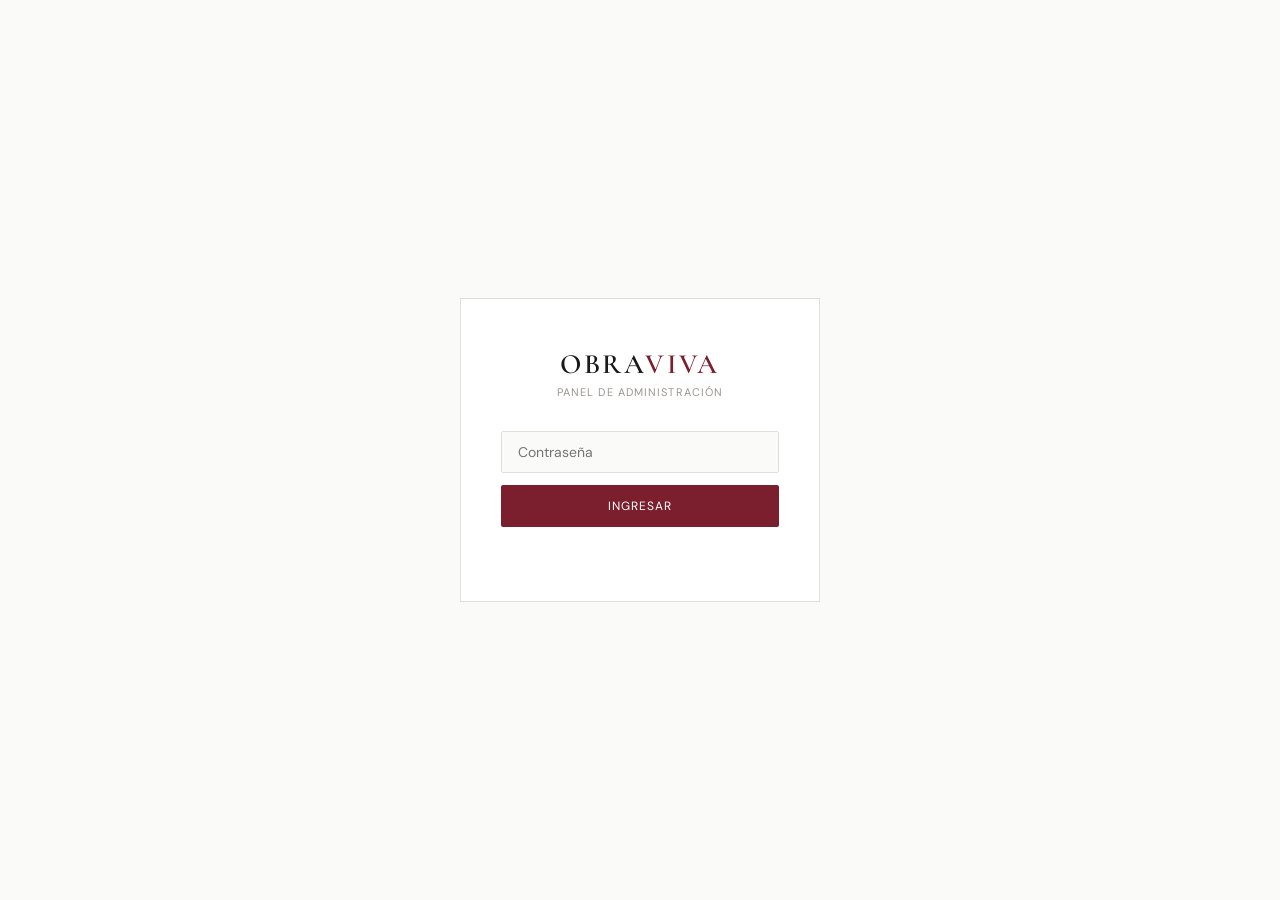
==== admin.html @ e88a8414 "Agregar panel admin" ====
<!DOCTYPE html>
<html lang="es">
<head>
  <meta charset="UTF-8" />
  <meta name="viewport" content="width=device-width, initial-scale=1.0" />
  <title>OBRA VIVA · Admin</title>
  <link rel="preconnect" href="https://fonts.googleapis.com" />
  <link rel="preconnect" href="https://fonts.gstatic.com" crossorigin />
  <link href="https://fonts.googleapis.com/css2?family=Cormorant+Garamond:wght@400;600&family=DM+Sans:wght@300;400;500&display=swap" rel="stylesheet" />
  <link rel="stylesheet" href="admin.css" />
</head>
<body>

  <!-- LOGIN -->
  <div id="login-screen">
    <div class="login-box">
      <div class="login-logo">OBRA<span>VIVA</span></div>
      <div class="login-sub">Panel de administración</div>
      <input type="password" id="login-password" placeholder="Contraseña" class="login-input" />
      <button onclick="intentarLogin()" class="login-btn">Ingresar</button>
      <div id="login-error" class="login-error"></div>
    </div>
  </div>

  <!-- ADMIN PANEL -->
  <div id="admin-panel" style="display:none">

    <!-- HEADER -->
    <header class="admin-header">
      <div class="admin-header-left">
        <div class="admin-logo">OBRA<span>VIVA</span> <span class="admin-badge">Admin</span></div>
      </div>
      <div class="admin-header-right">
        <div class="supabase-status" id="supabase-status">
          <span class="status-dot"></span> Conectando...
        </div>
        <a href="index.html" target="_blank" class="btn-ver-web">Ver web pública →</a>
        <button onclick="cerrarSesion()" class="btn-logout">Salir</button>
      </div>
    </header>

    <!-- DASHBOARD -->
    <section class="dashboard">
      <div class="metric-card">
        <div class="metric-n" id="m-total">—</div>
        <div class="metric-l">Total obras</div>
      </div>
      <div class="metric-card">
        <div class="metric-n" id="m-activas">—</div>
        <div class="metric-l">Activas</div>
      </div>
      <div class="metric-card">
        <div class="metric-n" id="m-destacadas">—</div>
        <div class="metric-l">Destacadas</div>
      </div>
      <div class="metric-card">
        <div class="metric-n" id="m-reservadas">—</div>
        <div class="metric-l">Reservadas</div>
      </div>
      <div class="metric-card">
        <div class="metric-n" id="m-vendidas">—</div>
        <div class="metric-l">Vendidas</div>
      </div>
      <div class="metric-card">
        <div class="metric-n" id="m-sin-imagen">—</div>
        <div class="metric-l">Sin imagen</div>
      </div>
    </section>

    <!-- ACCIONES Y FILTROS -->
    <section class="admin-toolbar">
      <button onclick="abrirFormulario()" class="btn-nueva-obra">+ Nueva obra</button>
      <div class="toolbar-filtros">
        <input type="text" id="filtro-buscar" placeholder="Buscar por título o artista…" class="filtro-input" oninput="aplicarFiltros()" />
        <select id="filtro-categoria" class="filtro-select" onchange="aplicarFiltros()">
          <option value="">Todas las categorías</option>
          <option>Pinturas</option>
          <option>Esculturas</option>
          <option>Antigüedades</option>
          <option>Orfebrería</option>
          <option>Coleccionables</option>
          <option>Muebles antiguos</option>
          <option>Arte contemporáneo</option>
          <option>Arte religioso</option>
          <option>Platería criolla</option>
          <option>Objetos decorativos</option>
          <option>Libros y documentos</option>
        </select>
        <select id="filtro-estado" class="filtro-select" onchange="aplicarFiltros()">
          <option value="">Todos los estados</option>
          <option value="disponible">Disponible</option>
          <option value="reservado">Reservado</option>
          <option value="vendido">Vendido</option>
        </select>
        <select id="filtro-activo" class="filtro-select" onchange="aplicarFiltros()">
          <option value="">Activas e inactivas</option>
          <option value="true">Solo activas</option>
          <option value="false">Solo inactivas</option>
        </select>
        <button onclick="limpiarFiltros()" class="btn-limpiar">Limpiar</button>
      </div>
    </section>

    <!-- MENSAJE DE ESTADO -->
    <div id="admin-msg" class="admin-msg" style="display:none"></div>

    <!-- TABLA DE OBRAS -->
    <section class="tabla-wrap">
      <div id="tabla-loading" class="tabla-loading">Cargando obras...</div>
      <table class="tabla-obras" id="tabla-obras" style="display:none">
        <thead>
          <tr>
            <th>Imagen</th>
            <th>Título</th>
            <th>Categoría</th>
            <th>Artista / Vendedor</th>
            <th>Provincia</th>
            <th>Precio</th>
            <th>Estado</th>
            <th>Badges</th>
            <th>Activa</th>
            <th>Acciones</th>
          </tr>
        </thead>
        <tbody id="tabla-body"></tbody>
      </table>
      <div id="tabla-vacia" class="tabla-vacia" style="display:none">No se encontraron obras con los filtros aplicados.</div>
    </section>

  </div><!-- fin admin-panel -->

  <!-- MODAL FORMULARIO -->
  <div id="modal-overlay" class="modal-overlay" style="display:none" onclick="cerrarModalSiOverlay(event)">
    <div class="modal">
      <div class="modal-header">
        <h2 class="modal-title" id="modal-title">Nueva obra</h2>
        <button onclick="cerrarFormulario()" class="modal-close">✕</button>
      </div>
      <div class="modal-body">
        <input type="hidden" id="form-id" />

        <div class="form-section-title">Datos principales</div>
        <div class="form-grid-2">
          <div class="form-group">
            <label>Título *</label>
            <input type="text" id="form-titulo" class="form-input" placeholder="Ej: Tarde en el Iberá" />
          </div>
          <div class="form-group">
            <label>Artista / Vendedor *</label>
            <input type="text" id="form-artista" class="form-input" placeholder="Ej: Carlos Méndez" />
          </div>
        </div>
        <div class="form-grid-2">
          <div class="form-group">
            <label>Categoría *</label>
            <select id="form-categoria" class="form-input">
              <option value="">Seleccionar</option>
              <option>Pinturas</option>
              <option>Esculturas</option>
              <option>Antigüedades</option>
              <option>Orfebrería</option>
              <option>Coleccionables</option>
              <option>Muebles antiguos</option>
              <option>Arte contemporáneo</option>
              <option>Arte religioso</option>
              <option>Platería criolla</option>
              <option>Objetos decorativos</option>
              <option>Libros y documentos</option>
            </select>
          </div>
          <div class="form-group">
            <label>Subcategoría</label>
            <input type="text" id="form-subcategoria" class="form-input" placeholder="Ej: Óleo, Bronce, Plata" />
          </div>
        </div>
        <div class="form-grid-2">
          <div class="form-group">
            <label>Tipo de vendedor *</label>
            <select id="form-tipo-vendedor" class="form-input">
              <option value="">Seleccionar</option>
              <option value="artista">Artista</option>
              <option value="galeria">Galería</option>
              <option value="anticuario">Anticuario</option>
              <option value="coleccionista">Coleccionista</option>
              <option value="feria">Feria</option>
              <option value="especialista">Especialista</option>
            </select>
          </div>
          <div class="form-group">
            <label>WhatsApp de contacto</label>
            <input type="text" id="form-whatsapp" class="form-input" placeholder="Ej: 5493624123456" />
          </div>
        </div>
        <div class="form-grid-2">
          <div class="form-group">
            <label>Provincia</label>
            <input type="text" id="form-provincia" class="form-input" placeholder="Ej: Corrientes" />
          </div>
          <div class="form-group">
            <label>Ciudad</label>
            <input type="text" id="form-ciudad" class="form-input" placeholder="Ej: Corrientes Capital" />
          </div>
        </div>

        <div class="form-section-title">Datos comerciales</div>
        <div class="form-grid-3">
          <div class="form-group">
            <label>Precio</label>
            <input type="number" id="form-precio" class="form-input" placeholder="280000" />
          </div>
          <div class="form-group">
            <label>Moneda</label>
            <select id="form-moneda" class="form-input">
              <option value="ARS">ARS (pesos)</option>
              <option value="USD">USD (dólares)</option>
            </select>
          </div>
          <div class="form-group">
            <label>Modo de venta</label>
            <select id="form-modo" class="form-input">
              <option value="venta_directa">Venta directa</option>
              <option value="consulta">Consulta</option>
              <option value="subasta">Subasta</option>
            </select>
          </div>
        </div>
        <div class="form-grid-2">
          <div class="form-group">
            <label>Estado</label>
            <select id="form-estado" class="form-input">
              <option value="disponible">Disponible</option>
              <option value="reservado">Reservado</option>
              <option value="vendido">Vendido</option>
            </select>
          </div>
          <div class="form-group">
            <label>Orden de aparición</label>
            <input type="number" id="form-orden" class="form-input" placeholder="0" />
          </div>
        </div>

        <div class="form-section-title">Datos técnicos / culturales</div>
        <div class="form-grid-3">
          <div class="form-group">
            <label>Técnica</label>
            <input type="text" id="form-tecnica" class="form-input" placeholder="Ej: Óleo sobre tela" />
          </div>
          <div class="form-group">
            <label>Medidas</label>
            <input type="text" id="form-medidas" class="form-input" placeholder="Ej: 80 × 100 cm" />
          </div>
          <div class="form-group">
            <label>Año / Época</label>
            <input type="text" id="form-anio" class="form-input" placeholder="Ej: 1978 o S. XVIII" />
          </div>
        </div>
        <div class="form-grid-3">
          <div class="form-group">
            <label>Época</label>
            <input type="text" id="form-epoca" class="form-input" placeholder="Ej: Colonial, Moderno" />
          </div>
          <div class="form-group">
            <label>Origen</label>
            <input type="text" id="form-origen" class="form-input" placeholder="Ej: Argentina, Francia" />
          </div>
          <div class="form-group">
            <label>Material</label>
            <input type="text" id="form-material" class="form-input" placeholder="Ej: Bronce, Plata" />
          </div>
        </div>
        <div class="form-group">
          <label>Estilo</label>
          <input type="text" id="form-estilo" class="form-input" placeholder="Ej: Figurativo, Abstracto, Barroco" />
        </div>
        <div class="form-group">
          <label>Descripción</label>
          <textarea id="form-descripcion" class="form-input form-textarea" placeholder="Descripción de la obra, historia, contexto…"></textarea>
        </div>

        <div class="form-section-title">Imagen portada</div>
        <div class="form-group">
          <label>URL de imagen portada</label>
          <input type="text" id="form-imagen" class="form-input" placeholder="https://... o subir imagen abajo" />
        </div>
        <div class="form-group">
          <label>Subir imagen desde tu computadora</label>
          <input type="file" id="form-imagen-file" class="form-input-file" accept="image/*" onchange="previsualizarImagen()" />
          <div id="imagen-preview-wrap" style="display:none; margin-top:10px;">
            <img id="imagen-preview" src="" alt="Preview" style="max-width:200px; max-height:160px; object-fit:cover; border:0.5px solid #E2DED8;" />
          </div>
        </div>

        <div class="form-section-title">Configuración</div>
        <div class="form-checks">
          <label class="check-label">
            <input type="checkbox" id="form-destacado" />
            <span>Destacado</span>
          </label>
          <label class="check-label">
            <input type="checkbox" id="form-curado" />
            <span>Curado</span>
          </label>
          <label class="check-label">
            <input type="checkbox" id="form-verificado" />
            <span>Verificado</span>
          </label>
          <label class="check-label">
            <input type="checkbox" id="form-activo" checked />
            <span>Activo (visible en web)</span>
          </label>
        </div>
      </div>
      <div class="modal-footer">
        <button onclick="cerrarFormulario()" class="btn-cancelar">Cancelar</button>
        <button onclick="guardarObra()" class="btn-guardar" id="btn-guardar">Guardar obra</button>
      </div>
    </div>
  </div>

  <!-- MODAL CONFIRMAR ELIMINACIÓN -->
  <div id="modal-confirmar" class="modal-overlay" style="display:none">
    <div class="modal modal-chico">
      <div class="modal-header">
        <h2 class="modal-title">Confirmar eliminación</h2>
      </div>
      <div class="modal-body">
        <p style="font-size:13px;color:#6B6B6B;line-height:1.6;">¿Estás seguro de que querés eliminar esta obra? Esta acción no se puede deshacer.<br><strong>Recomendamos desactivar en lugar de eliminar.</strong></p>
      </div>
      <div class="modal-footer">
        <button onclick="cerrarConfirmar()" class="btn-cancelar">Cancelar</button>
        <button onclick="desactivarConfirmado()" class="btn-desactivar">Desactivar (recomendado)</button>
        <button onclick="eliminarConfirmado()" class="btn-eliminar">Eliminar definitivamente</button>
      </div>
    </div>
  </div>

  <script src="https://cdn.jsdelivr.net/npm/@supabase/supabase-js@2"></script>
  <script src="admin.js"></script>
</body>
</html>
---- admin.css ----
/* =========================================
   OBRA VIVA · admin.css
   Panel de Administración
   ========================================= */

*, *::before, *::after { box-sizing: border-box; margin: 0; padding: 0; }

:root {
  --bordo:      #7B1F2E;
  --bordo-dark: #6A1A26;
  --negro:      #1A1A1A;
  --blanco:     #FFFFFF;
  --crema:      #FAFAF8;
  --gris:       #6B6B6B;
  --gris-claro: #9A9590;
  --borde:      #E2DED8;
  --fondo:      #F5F2EE;
  --fuente-serif: 'Cormorant Garamond', serif;
  --fuente-sans:  'DM Sans', sans-serif;
}

html, body {
  font-family: var(--fuente-sans);
  background: var(--fondo);
  color: var(--negro);
  font-size: 14px;
  -webkit-font-smoothing: antialiased;
  min-height: 100vh;
}

a { text-decoration: none; color: inherit; }
button { cursor: pointer; font-family: inherit; }

/* =========================================
   LOGIN
   ========================================= */
#login-screen {
  position: fixed;
  inset: 0;
  background: var(--crema);
  display: flex;
  align-items: center;
  justify-content: center;
  z-index: 9999;
}

.login-box {
  background: var(--blanco);
  border: 0.5px solid var(--borde);
  padding: 48px 40px;
  width: 360px;
  text-align: center;
}

.login-logo {
  font-family: var(--fuente-serif);
  font-size: 28px;
  font-weight: 600;
  letter-spacing: 0.1em;
  color: var(--negro);
  margin-bottom: 4px;
}
.login-logo span { color: var(--bordo); }

.login-sub {
  font-size: 11px;
  letter-spacing: 0.1em;
  text-transform: uppercase;
  color: var(--gris-claro);
  margin-bottom: 32px;
}

.login-input {
  width: 100%;
  height: 42px;
  border: 0.5px solid var(--borde);
  border-radius: 2px;
  padding: 0 16px;
  font-family: var(--fuente-sans);
  font-size: 14px;
  margin-bottom: 12px;
  outline: none;
  background: var(--crema);
  transition: border-color 0.2s;
}
.login-input:focus { border-color: var(--bordo); background: var(--blanco); }

.login-btn {
  width: 100%;
  height: 42px;
  background: var(--bordo);
  color: var(--blanco);
  border: none;
  border-radius: 2px;
  font-size: 12px;
  letter-spacing: 0.08em;
  text-transform: uppercase;
  font-family: var(--fuente-sans);
  transition: background 0.2s;
}
.login-btn:hover { background: var(--bordo-dark); }

.login-error {
  font-size: 11px;
  color: var(--bordo);
  margin-top: 10px;
  min-height: 16px;
}

/* =========================================
   HEADER
   ========================================= */
.admin-header {
  background: var(--negro);
  padding: 0 32px;
  height: 56px;
  display: flex;
  align-items: center;
  justify-content: space-between;
  position: sticky;
  top: 0;
  z-index: 100;
}

.admin-logo {
  font-family: var(--fuente-serif);
  font-size: 20px;
  font-weight: 600;
  letter-spacing: 0.08em;
  color: #F5F3EF;
}
.admin-logo span:first-child { color: var(--bordo); }

.admin-badge {
  font-family: var(--fuente-sans);
  font-size: 9px;
  letter-spacing: 0.12em;
  text-transform: uppercase;
  background: var(--bordo);
  color: #F5F3EF;
  padding: 2px 7px;
  border-radius: 1px;
  margin-left: 10px;
  vertical-align: middle;
}

.admin-header-right {
  display: flex;
  align-items: center;
  gap: 16px;
}

.supabase-status {
  display: flex;
  align-items: center;
  gap: 6px;
  font-size: 11px;
  color: #6B6B6B;
}

.status-dot {
  width: 6px;
  height: 6px;
  border-radius: 50%;
  background: #6B6B6B;
  transition: background 0.3s;
}
.status-dot.conectado { background: #7BC87F; }
.status-dot.error     { background: #E24B4A; }

.btn-ver-web {
  font-size: 11px;
  letter-spacing: 0.06em;
  text-transform: uppercase;
  color: #C8BAA8;
  border: 0.5px solid #3A3A3A;
  padding: 7px 14px;
  border-radius: 1px;
  transition: border-color 0.2s;
}
.btn-ver-web:hover { border-color: #6B6B6B; }

.btn-logout {
  font-size: 11px;
  color: #6B6B6B;
  background: transparent;
  border: none;
  letter-spacing: 0.04em;
  transition: color 0.2s;
}
.btn-logout:hover { color: #C8BAA8; }

/* =========================================
   DASHBOARD
   ========================================= */
.dashboard {
  display: grid;
  grid-template-columns: repeat(6, 1fr);
  gap: 1px;
  background: var(--borde);
  border-bottom: 0.5px solid var(--borde);
}

.metric-card {
  background: var(--blanco);
  padding: 20px 24px;
  text-align: center;
}

.metric-n {
  font-family: var(--fuente-serif);
  font-size: 32px;
  font-weight: 600;
  color: var(--negro);
  line-height: 1;
  margin-bottom: 4px;
}

.metric-l {
  font-size: 10px;
  letter-spacing: 0.08em;
  text-transform: uppercase;
  color: var(--gris-claro);
}

/* =========================================
   TOOLBAR
   ========================================= */
.admin-toolbar {
  display: flex;
  align-items: center;
  gap: 12px;
  padding: 16px 32px;
  background: var(--blanco);
  border-bottom: 0.5px solid var(--borde);
  flex-wrap: wrap;
}

.btn-nueva-obra {
  font-size: 12px;
  letter-spacing: 0.06em;
  text-transform: uppercase;
  background: var(--bordo);
  color: var(--blanco);
  border: none;
  padding: 9px 20px;
  border-radius: 2px;
  white-space: nowrap;
  transition: background 0.2s;
}
.btn-nueva-obra:hover { background: var(--bordo-dark); }

.toolbar-filtros {
  display: flex;
  align-items: center;
  gap: 8px;
  flex: 1;
  flex-wrap: wrap;
}

.filtro-input {
  height: 36px;
  border: 0.5px solid var(--borde);
  border-radius: 2px;
  padding: 0 12px;
  font-family: var(--fuente-sans);
  font-size: 12px;
  color: var(--negro);
  background: var(--crema);
  outline: none;
  min-width: 220px;
  flex: 1;
  transition: border-color 0.2s;
}
.filtro-input:focus { border-color: var(--bordo); background: var(--blanco); }
.filtro-input::placeholder { color: var(--gris-claro); }

.filtro-select {
  height: 36px;
  border: 0.5px solid var(--borde);
  border-radius: 2px;
  padding: 0 10px;
  font-family: var(--fuente-sans);
  font-size: 12px;
  color: var(--negro);
  background: var(--crema);
  outline: none;
  cursor: pointer;
}
.filtro-select:focus { border-color: var(--bordo); }

.btn-limpiar {
  height: 36px;
  padding: 0 14px;
  border: 0.5px solid var(--borde);
  border-radius: 2px;
  background: transparent;
  font-size: 11px;
  color: var(--gris);
  letter-spacing: 0.04em;
  white-space: nowrap;
  transition: border-color 0.2s, color 0.2s;
}
.btn-limpiar:hover { border-color: var(--bordo); color: var(--bordo); }

/* =========================================
   MENSAJES
   ========================================= */
.admin-msg {
  padding: 12px 32px;
  font-size: 12px;
  letter-spacing: 0.04em;
  border-bottom: 0.5px solid var(--borde);
}
.admin-msg.ok    { background: #EAF3DE; color: #3A6B3E; }
.admin-msg.error { background: #FCEBEB; color: #A32D2D; }

/* =========================================
   TABLA
   ========================================= */
.tabla-wrap {
  padding: 24px 32px;
}

.tabla-loading,
.tabla-vacia {
  padding: 40px;
  text-align: center;
  font-size: 13px;
  color: var(--gris-claro);
}

.tabla-obras {
  width: 100%;
  border-collapse: collapse;
  background: var(--blanco);
  border: 0.5px solid var(--borde);
  font-size: 12px;
}

.tabla-obras th {
  background: var(--crema);
  padding: 10px 14px;
  text-align: left;
  font-size: 9px;
  letter-spacing: 0.1em;
  text-transform: uppercase;
  color: var(--gris-claro);
  border-bottom: 0.5px solid var(--borde);
  white-space: nowrap;
}

.tabla-obras td {
  padding: 12px 14px;
  border-bottom: 0.5px solid var(--borde);
  vertical-align: middle;
  color: var(--negro);
}

.tabla-obras tr:last-child td { border-bottom: none; }
.tabla-obras tr:hover td { background: #FDFAF8; }

.tabla-thumb {
  width: 52px;
  height: 42px;
  object-fit: cover;
  border: 0.5px solid var(--borde);
  border-radius: 1px;
  display: block;
}

.tabla-thumb-placeholder {
  width: 52px;
  height: 42px;
  background: #E8E4DE;
  border: 0.5px solid var(--borde);
  border-radius: 1px;
  display: flex;
  align-items: center;
  justify-content: center;
  font-size: 9px;
  color: var(--gris-claro);
  letter-spacing: 0.04em;
}

.tabla-titulo {
  font-family: var(--fuente-serif);
  font-size: 14px;
  color: var(--negro);
  font-weight: 400;
}

.estado-pill {
  display: inline-block;
  font-size: 9px;
  letter-spacing: 0.08em;
  text-transform: uppercase;
  padding: 3px 8px;
  border-radius: 1px;
}
.estado-pill.disponible { background: #EAF3DE; color: #3A6B3E; }
.estado-pill.reservado  { background: #FDF3DC; color: #8B6914; }
.estado-pill.vendido    { background: #FCEBEB; color: #A32D2D; }

.badge-pill {
  display: inline-block;
  font-size: 8px;
  letter-spacing: 0.08em;
  text-transform: uppercase;
  padding: 2px 6px;
  border-radius: 1px;
  margin-right: 3px;
}
.badge-pill.curado    { background: var(--negro); color: #F5F3EF; }
.badge-pill.verificado{ background: var(--bordo); color: #F5F3EF; }

.activo-pill {
  font-size: 9px;
  letter-spacing: 0.06em;
}
.activo-pill.si  { color: #3A6B3E; }
.activo-pill.no  { color: #A32D2D; }

/* Botones de acción en tabla */
.acciones {
  display: flex;
  gap: 6px;
  flex-wrap: nowrap;
}

.btn-accion {
  font-size: 10px;
  letter-spacing: 0.05em;
  padding: 5px 10px;
  border-radius: 1px;
  border: 0.5px solid var(--borde);
  background: transparent;
  color: var(--gris);
  transition: all 0.15s;
  white-space: nowrap;
}
.btn-accion:hover { border-color: var(--negro); color: var(--negro); }
.btn-accion.editar:hover { border-color: var(--bordo); color: var(--bordo); }
.btn-accion.eliminar:hover { border-color: #A32D2D; color: #A32D2D; }

/* =========================================
   MODAL
   ========================================= */
.modal-overlay {
  position: fixed;
  inset: 0;
  background: rgba(26,26,26,0.6);
  z-index: 1000;
  display: flex;
  align-items: flex-start;
  justify-content: center;
  padding: 32px 16px;
  overflow-y: auto;
}

.modal {
  background: var(--blanco);
  width: 100%;
  max-width: 720px;
  border: 0.5px solid var(--borde);
  margin: auto;
}

.modal-chico {
  max-width: 440px;
}

.modal-header {
  display: flex;
  align-items: center;
  justify-content: space-between;
  padding: 20px 28px;
  border-bottom: 0.5px solid var(--borde);
  background: var(--crema);
}

.modal-title {
  font-family: var(--fuente-serif);
  font-size: 20px;
  font-weight: 400;
}

.modal-close {
  background: transparent;
  border: none;
  font-size: 16px;
  color: var(--gris-claro);
  line-height: 1;
  transition: color 0.15s;
}
.modal-close:hover { color: var(--negro); }

.modal-body {
  padding: 24px 28px;
  max-height: 70vh;
  overflow-y: auto;
}

.modal-footer {
  padding: 16px 28px;
  border-top: 0.5px solid var(--borde);
  display: flex;
  gap: 10px;
  justify-content: flex-end;
  background: var(--crema);
  flex-wrap: wrap;
}

/* Formulario */
.form-section-title {
  font-size: 10px;
  letter-spacing: 0.12em;
  text-transform: uppercase;
  color: var(--gris-claro);
  margin: 20px 0 12px;
  padding-bottom: 8px;
  border-bottom: 0.5px solid var(--borde);
}
.form-section-title:first-child { margin-top: 0; }

.form-grid-2 { display: grid; grid-template-columns: 1fr 1fr; gap: 12px; margin-bottom: 12px; }
.form-grid-3 { display: grid; grid-template-columns: 1fr 1fr 1fr; gap: 12px; margin-bottom: 12px; }

.form-group {
  display: flex;
  flex-direction: column;
  gap: 5px;
  margin-bottom: 12px;
}

.form-group label {
  font-size: 11px;
  letter-spacing: 0.04em;
  color: var(--gris);
}

.form-input {
  height: 38px;
  border: 0.5px solid var(--borde);
  border-radius: 2px;
  padding: 0 12px;
  font-family: var(--fuente-sans);
  font-size: 13px;
  color: var(--negro);
  background: var(--crema);
  outline: none;
  width: 100%;
  transition: border-color 0.2s;
}
.form-input:focus { border-color: var(--bordo); background: var(--blanco); }
.form-input::placeholder { color: var(--gris-claro); }

.form-textarea {
  height: auto;
  min-height: 90px;
  padding: 10px 12px;
  resize: vertical;
  line-height: 1.6;
}

.form-input-file {
  font-size: 12px;
  color: var(--gris);
  padding: 8px 0;
}

.form-checks {
  display: flex;
  gap: 20px;
  flex-wrap: wrap;
  margin-bottom: 8px;
}

.check-label {
  display: flex;
  align-items: center;
  gap: 7px;
  font-size: 12px;
  color: var(--negro);
  cursor: pointer;
}

.check-label input[type="checkbox"] {
  width: 14px;
  height: 14px;
  accent-color: var(--bordo);
  cursor: pointer;
}

/* Botones del footer del modal */
.btn-guardar {
  padding: 10px 24px;
  border-radius: 1px;
  font-size: 11px;
  letter-spacing: 0.08em;
  text-transform: uppercase;
  background: var(--bordo);
  color: var(--blanco);
  border: none;
  font-family: var(--fuente-sans);
  transition: background 0.2s;
}
.btn-guardar:hover { background: var(--bordo-dark); }
.btn-guardar:disabled { opacity: 0.6; cursor: not-allowed; }

.btn-cancelar {
  padding: 10px 20px;
  border-radius: 1px;
  font-size: 11px;
  letter-spacing: 0.06em;
  text-transform: uppercase;
  background: transparent;
  color: var(--gris);
  border: 0.5px solid var(--borde);
  font-family: var(--fuente-sans);
  transition: border-color 0.2s, color 0.2s;
}
.btn-cancelar:hover { border-color: var(--negro); color: var(--negro); }

.btn-desactivar {
  padding: 10px 20px;
  border-radius: 1px;
  font-size: 11px;
  letter-spacing: 0.06em;
  text-transform: uppercase;
  background: transparent;
  color: #8B6914;
  border: 0.5px solid #8B6914;
  font-family: var(--fuente-sans);
  transition: background 0.15s;
}
.btn-desactivar:hover { background: #FDF3DC; }

.btn-eliminar {
  padding: 10px 20px;
  border-radius: 1px;
  font-size: 11px;
  letter-spacing: 0.06em;
  text-transform: uppercase;
  background: transparent;
  color: #A32D2D;
  border: 0.5px solid #A32D2D;
  font-family: var(--fuente-sans);
  transition: background 0.15s;
}
.btn-eliminar:hover { background: #FCEBEB; }
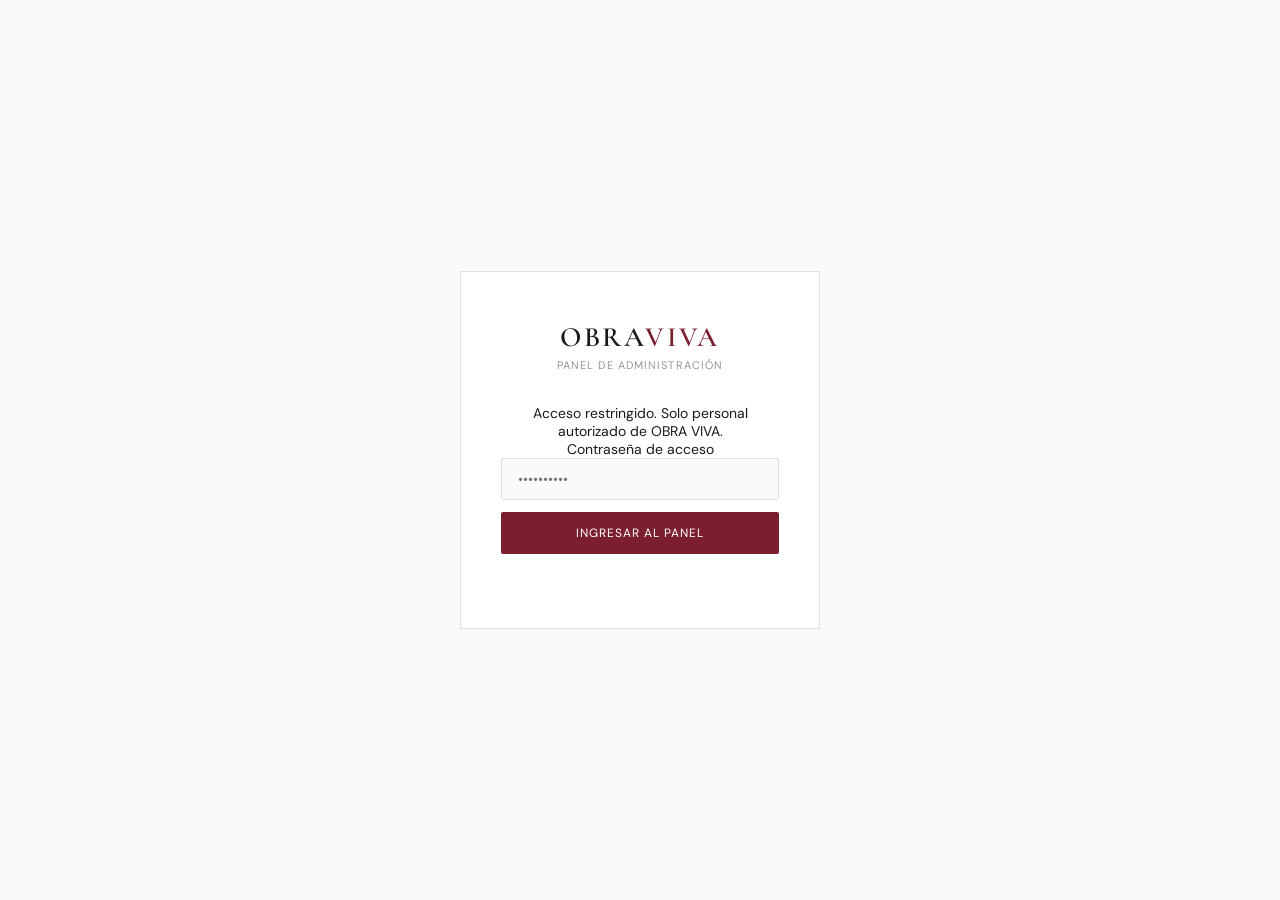
==== commit 664eb274: "Update admin.html" ====
--- a/admin.html
+++ b/admin.html
@@ -16,118 +16,178 @@
     <div class="login-box">
       <div class="login-logo">OBRA<span>VIVA</span></div>
       <div class="login-sub">Panel de administración</div>
-      <input type="password" id="login-password" placeholder="Contraseña" class="login-input" />
-      <button onclick="intentarLogin()" class="login-btn">Ingresar</button>
+      <p class="login-desc">Acceso restringido. Solo personal autorizado de OBRA VIVA.</p>
+      <div class="login-field">
+        <label class="login-label">Contraseña de acceso</label>
+        <input type="password" id="login-password" placeholder="••••••••••" class="login-input" />
+      </div>
+      <button onclick="intentarLogin()" class="login-btn">Ingresar al panel</button>
       <div id="login-error" class="login-error"></div>
     </div>
   </div>
 
   <!-- ADMIN PANEL -->
-  <div id="admin-panel" style="display:none">
-
-    <!-- HEADER -->
-    <header class="admin-header">
-      <div class="admin-header-left">
-        <div class="admin-logo">OBRA<span>VIVA</span> <span class="admin-badge">Admin</span></div>
-      </div>
-      <div class="admin-header-right">
-        <div class="supabase-status" id="supabase-status">
-          <span class="status-dot"></span> Conectando...
-        </div>
-        <a href="index.html" target="_blank" class="btn-ver-web">Ver web pública →</a>
-        <button onclick="cerrarSesion()" class="btn-logout">Salir</button>
-      </div>
-    </header>
-
-    <!-- DASHBOARD -->
-    <section class="dashboard">
-      <div class="metric-card">
-        <div class="metric-n" id="m-total">—</div>
-        <div class="metric-l">Total obras</div>
-      </div>
-      <div class="metric-card">
-        <div class="metric-n" id="m-activas">—</div>
-        <div class="metric-l">Activas</div>
-      </div>
-      <div class="metric-card">
-        <div class="metric-n" id="m-destacadas">—</div>
-        <div class="metric-l">Destacadas</div>
-      </div>
-      <div class="metric-card">
-        <div class="metric-n" id="m-reservadas">—</div>
-        <div class="metric-l">Reservadas</div>
-      </div>
-      <div class="metric-card">
-        <div class="metric-n" id="m-vendidas">—</div>
-        <div class="metric-l">Vendidas</div>
-      </div>
-      <div class="metric-card">
-        <div class="metric-n" id="m-sin-imagen">—</div>
-        <div class="metric-l">Sin imagen</div>
-      </div>
-    </section>
-
-    <!-- ACCIONES Y FILTROS -->
-    <section class="admin-toolbar">
-      <button onclick="abrirFormulario()" class="btn-nueva-obra">+ Nueva obra</button>
-      <div class="toolbar-filtros">
-        <input type="text" id="filtro-buscar" placeholder="Buscar por título o artista…" class="filtro-input" oninput="aplicarFiltros()" />
-        <select id="filtro-categoria" class="filtro-select" onchange="aplicarFiltros()">
-          <option value="">Todas las categorías</option>
-          <option>Pinturas</option>
-          <option>Esculturas</option>
-          <option>Antigüedades</option>
-          <option>Orfebrería</option>
-          <option>Coleccionables</option>
-          <option>Muebles antiguos</option>
-          <option>Arte contemporáneo</option>
-          <option>Arte religioso</option>
-          <option>Platería criolla</option>
-          <option>Objetos decorativos</option>
-          <option>Libros y documentos</option>
-        </select>
-        <select id="filtro-estado" class="filtro-select" onchange="aplicarFiltros()">
-          <option value="">Todos los estados</option>
-          <option value="disponible">Disponible</option>
-          <option value="reservado">Reservado</option>
-          <option value="vendido">Vendido</option>
-        </select>
-        <select id="filtro-activo" class="filtro-select" onchange="aplicarFiltros()">
-          <option value="">Activas e inactivas</option>
-          <option value="true">Solo activas</option>
-          <option value="false">Solo inactivas</option>
-        </select>
-        <button onclick="limpiarFiltros()" class="btn-limpiar">Limpiar</button>
-      </div>
-    </section>
-
-    <!-- MENSAJE DE ESTADO -->
-    <div id="admin-msg" class="admin-msg" style="display:none"></div>
-
-    <!-- TABLA DE OBRAS -->
-    <section class="tabla-wrap">
-      <div id="tabla-loading" class="tabla-loading">Cargando obras...</div>
-      <table class="tabla-obras" id="tabla-obras" style="display:none">
-        <thead>
-          <tr>
-            <th>Imagen</th>
-            <th>Título</th>
-            <th>Categoría</th>
-            <th>Artista / Vendedor</th>
-            <th>Provincia</th>
-            <th>Precio</th>
-            <th>Estado</th>
-            <th>Badges</th>
-            <th>Activa</th>
-            <th>Acciones</th>
-          </tr>
-        </thead>
-        <tbody id="tabla-body"></tbody>
-      </table>
-      <div id="tabla-vacia" class="tabla-vacia" style="display:none">No se encontraron obras con los filtros aplicados.</div>
-    </section>
-
-  </div><!-- fin admin-panel -->
+  <div id="admin-panel" style="display:none" class="admin-layout">
+
+    <!-- SIDEBAR -->
+    <aside class="sidebar">
+      <div class="sidebar-brand">
+        <div class="sidebar-logo">OBRA<span>VIVA</span></div>
+        <div class="sidebar-admin-label">Admin</div>
+      </div>
+
+      <nav class="sidebar-nav">
+        <div class="sidebar-section-label">Principal</div>
+        <a class="sidebar-item active" id="nav-obras" onclick="mostrarSeccion('obras')">
+          <span class="sidebar-icon">▤</span> Obras
+        </a>
+        <a class="sidebar-item" id="nav-dashboard" onclick="mostrarSeccion('dashboard')">
+          <span class="sidebar-icon">◈</span> Dashboard
+        </a>
+
+        <div class="sidebar-section-label" style="margin-top:20px">Próximamente</div>
+        <div class="sidebar-item disabled"><span class="sidebar-icon">◎</span> Artistas</div>
+        <div class="sidebar-item disabled"><span class="sidebar-icon">◎</span> Galerías</div>
+        <div class="sidebar-item disabled"><span class="sidebar-icon">◎</span> Anticuarios</div>
+        <div class="sidebar-item disabled"><span class="sidebar-icon">◎</span> Ferias</div>
+        <div class="sidebar-item disabled"><span class="sidebar-icon">◎</span> Subastas</div>
+        <div class="sidebar-item disabled"><span class="sidebar-icon">◎</span> Consultas</div>
+        <div class="sidebar-item disabled"><span class="sidebar-icon">⚙</span> Configuración</div>
+      </nav>
+
+      <div class="sidebar-footer">
+        <div class="sidebar-status">
+          <span class="status-dot" id="status-dot"></span>
+          <span id="status-text">Conectando…</span>
+        </div>
+        <a href="index.html" target="_blank" class="sidebar-link-web">Ver web pública →</a>
+        <button onclick="cerrarSesion()" class="sidebar-logout">Cerrar sesión</button>
+      </div>
+    </aside>
+
+    <!-- MAIN -->
+    <main class="admin-main">
+
+      <!-- HEADER -->
+      <header class="admin-header">
+        <div>
+          <h1 class="admin-page-title" id="page-title">Gestión de obras</h1>
+          <div class="admin-page-sub">Administrá el catálogo, estados, imágenes y publicaciones de OBRA VIVA.</div>
+        </div>
+      </header>
+
+      <!-- DASHBOARD -->
+      <section class="dashboard">
+        <div class="metric-card">
+          <div class="metric-n" id="m-total">—</div>
+          <div class="metric-l">Total de obras</div>
+        </div>
+        <div class="metric-card accent-green">
+          <div class="metric-n" id="m-activas">—</div>
+          <div class="metric-l">Activas</div>
+        </div>
+        <div class="metric-card accent-bordo">
+          <div class="metric-n" id="m-destacadas">—</div>
+          <div class="metric-l">Destacadas</div>
+        </div>
+        <div class="metric-card accent-amber">
+          <div class="metric-n" id="m-reservadas">—</div>
+          <div class="metric-l">Reservadas</div>
+        </div>
+        <div class="metric-card accent-red">
+          <div class="metric-n" id="m-vendidas">—</div>
+          <div class="metric-l">Vendidas</div>
+        </div>
+        <div class="metric-card accent-gray">
+          <div class="metric-n" id="m-sin-imagen">—</div>
+          <div class="metric-l">Sin imagen</div>
+        </div>
+      </section>
+
+      <!-- TOOLBAR -->
+      <section class="admin-toolbar">
+        <div class="toolbar-top">
+          <button onclick="abrirFormulario()" class="btn-nueva-obra">+ Nueva obra</button>
+          <input type="text" id="filtro-buscar" placeholder="Buscar por título, artista o vendedor…" class="filtro-buscar" oninput="aplicarFiltros()" />
+        </div>
+        <div class="toolbar-filtros">
+          <select id="filtro-categoria" class="filtro-select" onchange="aplicarFiltros()">
+            <option value="">Todas las categorías</option>
+            <option>Pinturas</option><option>Esculturas</option><option>Antigüedades</option>
+            <option>Orfebrería</option><option>Coleccionables</option><option>Muebles antiguos</option>
+            <option>Arte contemporáneo</option><option>Arte religioso</option><option>Platería criolla</option>
+            <option>Objetos decorativos</option><option>Libros y documentos</option>
+          </select>
+          <select id="filtro-estado" class="filtro-select" onchange="aplicarFiltros()">
+            <option value="">Todos los estados</option>
+            <option value="disponible">Disponible</option>
+            <option value="reservado">Reservado</option>
+            <option value="vendido">Vendido</option>
+          </select>
+          <select id="filtro-provincia" class="filtro-select" onchange="aplicarFiltros()">
+            <option value="">Todas las provincias</option>
+            <option>Corrientes</option><option>Chaco</option><option>Buenos Aires</option>
+            <option>Córdoba</option><option>Santa Fe</option><option>Mendoza</option>
+            <option>Salta</option><option>Tucumán</option><option>Entre Ríos</option>
+            <option>Misiones</option><option>Jujuy</option><option>Neuquén</option>
+          </select>
+          <select id="filtro-destacado" class="filtro-select" onchange="aplicarFiltros()">
+            <option value="">Destacadas y no destacadas</option>
+            <option value="true">Solo destacadas</option>
+            <option value="false">No destacadas</option>
+          </select>
+          <select id="filtro-imagen" class="filtro-select" onchange="aplicarFiltros()">
+            <option value="">Con y sin imagen</option>
+            <option value="con">Con imagen</option>
+            <option value="sin">Sin imagen</option>
+          </select>
+          <select id="filtro-activo" class="filtro-select" onchange="aplicarFiltros()">
+            <option value="">Activas e inactivas</option>
+            <option value="true">Solo activas</option>
+            <option value="false">Solo inactivas</option>
+          </select>
+          <button onclick="limpiarFiltros()" class="btn-limpiar">Limpiar</button>
+        </div>
+      </section>
+
+      <!-- MENSAJE -->
+      <div id="admin-msg" class="admin-msg" style="display:none"></div>
+
+      <!-- TABLA -->
+      <section class="tabla-wrap">
+        <div id="tabla-loading" class="tabla-loading">
+          <div class="loading-dots"><span></span><span></span><span></span></div>
+          <div style="font-size:12px;color:#9A9590;margin-top:8px">Cargando obras…</div>
+        </div>
+
+        <table class="tabla-obras" id="tabla-obras" style="display:none">
+          <thead>
+            <tr>
+              <th>Imagen</th>
+              <th>Título</th>
+              <th>Categoría</th>
+              <th>Artista / Vendedor</th>
+              <th>Provincia</th>
+              <th>Precio</th>
+              <th>Estado</th>
+              <th>Badges</th>
+              <th>Activa</th>
+              <th>Acciones</th>
+            </tr>
+          </thead>
+          <tbody id="tabla-body"></tbody>
+        </table>
+
+        <div id="tabla-vacia" class="tabla-vacia" style="display:none">
+          <div class="vacia-icon">◈</div>
+          <div class="vacia-titulo">No se encontraron obras</div>
+          <div class="vacia-sub">Revisá los filtros aplicados o creá la primera obra del catálogo.</div>
+          <button onclick="abrirFormulario()" class="btn-nueva-obra" style="margin-top:20px">+ Nueva obra</button>
+        </div>
+      </section>
+
+    </main>
+  </div>
 
   <!-- MODAL FORMULARIO -->
   <div id="modal-overlay" class="modal-overlay" style="display:none" onclick="cerrarModalSiOverlay(event)">
@@ -142,30 +202,23 @@
         <div class="form-section-title">Datos principales</div>
         <div class="form-grid-2">
           <div class="form-group">
-            <label>Título *</label>
+            <label>Título <span class="req">*</span></label>
             <input type="text" id="form-titulo" class="form-input" placeholder="Ej: Tarde en el Iberá" />
           </div>
           <div class="form-group">
-            <label>Artista / Vendedor *</label>
+            <label>Artista / Vendedor <span class="req">*</span></label>
             <input type="text" id="form-artista" class="form-input" placeholder="Ej: Carlos Méndez" />
           </div>
         </div>
         <div class="form-grid-2">
           <div class="form-group">
-            <label>Categoría *</label>
+            <label>Categoría <span class="req">*</span></label>
             <select id="form-categoria" class="form-input">
-              <option value="">Seleccionar</option>
-              <option>Pinturas</option>
-              <option>Esculturas</option>
-              <option>Antigüedades</option>
-              <option>Orfebrería</option>
-              <option>Coleccionables</option>
-              <option>Muebles antiguos</option>
-              <option>Arte contemporáneo</option>
-              <option>Arte religioso</option>
-              <option>Platería criolla</option>
-              <option>Objetos decorativos</option>
-              <option>Libros y documentos</option>
+              <option value="">Seleccionar categoría</option>
+              <option>Pinturas</option><option>Esculturas</option><option>Antigüedades</option>
+              <option>Orfebrería</option><option>Coleccionables</option><option>Muebles antiguos</option>
+              <option>Arte contemporáneo</option><option>Arte religioso</option><option>Platería criolla</option>
+              <option>Objetos decorativos</option><option>Libros y documentos</option>
             </select>
           </div>
           <div class="form-group">
@@ -175,9 +228,9 @@
         </div>
         <div class="form-grid-2">
           <div class="form-group">
-            <label>Tipo de vendedor *</label>
+            <label>Tipo de vendedor <span class="req">*</span></label>
             <select id="form-tipo-vendedor" class="form-input">
-              <option value="">Seleccionar</option>
+              <option value="">Seleccionar tipo</option>
               <option value="artista">Artista</option>
               <option value="galeria">Galería</option>
               <option value="anticuario">Anticuario</option>
@@ -191,6 +244,8 @@
             <input type="text" id="form-whatsapp" class="form-input" placeholder="Ej: 5493624123456" />
           </div>
         </div>
+
+        <div class="form-section-title">Ubicación</div>
         <div class="form-grid-2">
           <div class="form-group">
             <label>Provincia</label>
@@ -211,13 +266,13 @@
           <div class="form-group">
             <label>Moneda</label>
             <select id="form-moneda" class="form-input">
-              <option value="ARS">ARS (pesos)</option>
-              <option value="USD">USD (dólares)</option>
+              <option value="ARS">ARS — Pesos</option>
+              <option value="USD">USD — Dólares</option>
             </select>
           </div>
           <div class="form-group">
             <label>Modo de venta</label>
-            <select id="form-modo" class="form-input">
+            <select id="form-modo" class="form-input" onchange="toggleCamposSubasta()">
               <option value="venta_directa">Venta directa</option>
               <option value="consulta">Consulta</option>
               <option value="subasta">Subasta</option>
@@ -239,7 +294,21 @@
           </div>
         </div>
 
-        <div class="form-section-title">Datos técnicos / culturales</div>
+        <div id="campos-subasta" style="display:none">
+          <div class="form-section-title">Datos de subasta</div>
+          <div class="form-grid-2">
+            <div class="form-group">
+              <label>Precio base</label>
+              <input type="number" id="form-precio-base" class="form-input" placeholder="80000" />
+            </div>
+            <div class="form-group">
+              <label>Fecha y hora de cierre</label>
+              <input type="datetime-local" id="form-fecha-cierre" class="form-input" />
+            </div>
+          </div>
+        </div>
+
+        <div class="form-section-title">Técnica y cultura</div>
         <div class="form-grid-3">
           <div class="form-group">
             <label>Técnica</label>
@@ -250,18 +319,18 @@
             <input type="text" id="form-medidas" class="form-input" placeholder="Ej: 80 × 100 cm" />
           </div>
           <div class="form-group">
-            <label>Año / Época</label>
+            <label>Año / Período</label>
             <input type="text" id="form-anio" class="form-input" placeholder="Ej: 1978 o S. XVIII" />
           </div>
         </div>
         <div class="form-grid-3">
           <div class="form-group">
             <label>Época</label>
-            <input type="text" id="form-epoca" class="form-input" placeholder="Ej: Colonial, Moderno" />
+            <input type="text" id="form-epoca" class="form-input" placeholder="Ej: Colonial" />
           </div>
           <div class="form-group">
             <label>Origen</label>
-            <input type="text" id="form-origen" class="form-input" placeholder="Ej: Argentina, Francia" />
+            <input type="text" id="form-origen" class="form-input" placeholder="Ej: Argentina" />
           </div>
           <div class="form-group">
             <label>Material</label>
@@ -270,43 +339,44 @@
         </div>
         <div class="form-group">
           <label>Estilo</label>
-          <input type="text" id="form-estilo" class="form-input" placeholder="Ej: Figurativo, Abstracto, Barroco" />
+          <input type="text" id="form-estilo" class="form-input" placeholder="Ej: Figurativo, Barroco, Abstracto" />
         </div>
         <div class="form-group">
           <label>Descripción</label>
-          <textarea id="form-descripcion" class="form-input form-textarea" placeholder="Descripción de la obra, historia, contexto…"></textarea>
+          <textarea id="form-descripcion" class="form-input form-textarea" placeholder="Historia, contexto y descripción de la obra…"></textarea>
         </div>
 
         <div class="form-section-title">Imagen portada</div>
         <div class="form-group">
-          <label>URL de imagen portada</label>
-          <input type="text" id="form-imagen" class="form-input" placeholder="https://... o subir imagen abajo" />
+          <label>URL de imagen (si ya tenés el link)</label>
+          <input type="text" id="form-imagen" class="form-input" placeholder="https://…" oninput="actualizarPreviewUrl()" />
         </div>
         <div class="form-group">
-          <label>Subir imagen desde tu computadora</label>
+          <label>O subir desde tu computadora</label>
           <input type="file" id="form-imagen-file" class="form-input-file" accept="image/*" onchange="previsualizarImagen()" />
-          <div id="imagen-preview-wrap" style="display:none; margin-top:10px;">
-            <img id="imagen-preview" src="" alt="Preview" style="max-width:200px; max-height:160px; object-fit:cover; border:0.5px solid #E2DED8;" />
-          </div>
-        </div>
-
-        <div class="form-section-title">Configuración</div>
+        </div>
+        <div id="imagen-preview-wrap" style="display:none; margin-top:12px;">
+          <img id="imagen-preview" src="" alt="Preview" class="imagen-preview" />
+          <div class="imagen-preview-label">Vista previa</div>
+        </div>
+
+        <div class="form-section-title">Visibilidad</div>
         <div class="form-checks">
           <label class="check-label">
             <input type="checkbox" id="form-destacado" />
-            <span>Destacado</span>
+            <span>Destacada en home</span>
           </label>
           <label class="check-label">
             <input type="checkbox" id="form-curado" />
-            <span>Curado</span>
+            <span>Curada editorialmente</span>
           </label>
           <label class="check-label">
             <input type="checkbox" id="form-verificado" />
-            <span>Verificado</span>
+            <span>Vendedor verificado</span>
           </label>
           <label class="check-label">
             <input type="checkbox" id="form-activo" checked />
-            <span>Activo (visible en web)</span>
+            <span>Activa y visible en la web</span>
           </label>
         </div>
       </div>
@@ -317,19 +387,21 @@
     </div>
   </div>
 
-  <!-- MODAL CONFIRMAR ELIMINACIÓN -->
+  <!-- MODAL CONFIRMAR ELIMINAR -->
   <div id="modal-confirmar" class="modal-overlay" style="display:none">
     <div class="modal modal-chico">
       <div class="modal-header">
-        <h2 class="modal-title">Confirmar eliminación</h2>
+        <h2 class="modal-title">Eliminar obra definitivamente</h2>
+        <button onclick="cerrarConfirmar()" class="modal-close">✕</button>
       </div>
       <div class="modal-body">
-        <p style="font-size:13px;color:#6B6B6B;line-height:1.6;">¿Estás seguro de que querés eliminar esta obra? Esta acción no se puede deshacer.<br><strong>Recomendamos desactivar en lugar de eliminar.</strong></p>
+        <div class="confirmar-warning">⚠ Esta acción no se puede deshacer</div>
+        <p class="confirmar-texto">La obra será eliminada permanentemente de la base de datos.</p>
+        <p class="confirmar-recomendacion">Si solo querés ocultarla de la web, usá <strong>Desactivar</strong> en cambio.</p>
       </div>
       <div class="modal-footer">
         <button onclick="cerrarConfirmar()" class="btn-cancelar">Cancelar</button>
-        <button onclick="desactivarConfirmado()" class="btn-desactivar">Desactivar (recomendado)</button>
-        <button onclick="eliminarConfirmado()" class="btn-eliminar">Eliminar definitivamente</button>
+        <button onclick="eliminarConfirmado()" class="btn-eliminar-confirm">Sí, eliminar definitivamente</button>
       </div>
     </div>
   </div>
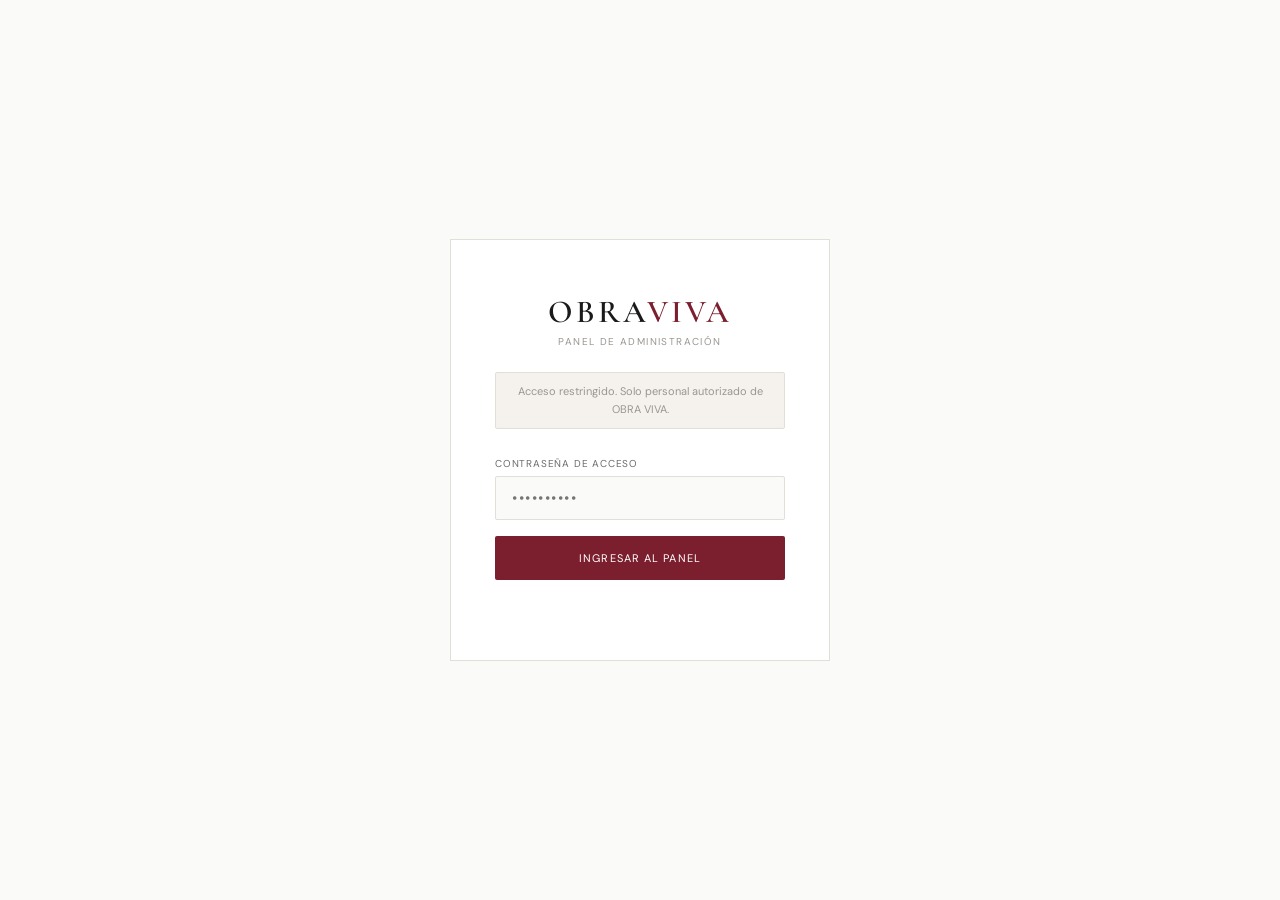
==== commit b61d8662: "Update admin.html" ====
--- a/admin.html
+++ b/admin.html
@@ -35,7 +35,6 @@
         <div class="sidebar-logo">OBRA<span>VIVA</span></div>
         <div class="sidebar-admin-label">Admin</div>
       </div>
-
       <nav class="sidebar-nav">
         <div class="sidebar-section-label">Principal</div>
         <a class="sidebar-item active" id="nav-obras" onclick="mostrarSeccion('obras')">
@@ -44,7 +43,6 @@
         <a class="sidebar-item" id="nav-dashboard" onclick="mostrarSeccion('dashboard')">
           <span class="sidebar-icon">◈</span> Dashboard
         </a>
-
         <div class="sidebar-section-label" style="margin-top:20px">Próximamente</div>
         <div class="sidebar-item disabled"><span class="sidebar-icon">◎</span> Artistas</div>
         <div class="sidebar-item disabled"><span class="sidebar-icon">◎</span> Galerías</div>
@@ -54,7 +52,6 @@
         <div class="sidebar-item disabled"><span class="sidebar-icon">◎</span> Consultas</div>
         <div class="sidebar-item disabled"><span class="sidebar-icon">⚙</span> Configuración</div>
       </nav>
-
       <div class="sidebar-footer">
         <div class="sidebar-status">
           <span class="status-dot" id="status-dot"></span>
@@ -74,6 +71,7 @@
           <h1 class="admin-page-title" id="page-title">Gestión de obras</h1>
           <div class="admin-page-sub">Administrá el catálogo, estados, imágenes y publicaciones de OBRA VIVA.</div>
         </div>
+        <button onclick="abrirDrawer()" class="btn-nueva-obra-header">+ Nueva obra</button>
       </header>
 
       <!-- DASHBOARD -->
@@ -107,7 +105,7 @@
       <!-- TOOLBAR -->
       <section class="admin-toolbar">
         <div class="toolbar-top">
-          <button onclick="abrirFormulario()" class="btn-nueva-obra">+ Nueva obra</button>
+          <button onclick="abrirDrawer()" class="btn-nueva-obra">+ Nueva obra</button>
           <input type="text" id="filtro-buscar" placeholder="Buscar por título, artista o vendedor…" class="filtro-buscar" oninput="aplicarFiltros()" />
         </div>
         <div class="toolbar-filtros">
@@ -159,7 +157,6 @@
           <div class="loading-dots"><span></span><span></span><span></span></div>
           <div style="font-size:12px;color:#9A9590;margin-top:8px">Cargando obras…</div>
         </div>
-
         <table class="tabla-obras" id="tabla-obras" style="display:none">
           <thead>
             <tr>
@@ -177,38 +174,53 @@
           </thead>
           <tbody id="tabla-body"></tbody>
         </table>
-
         <div id="tabla-vacia" class="tabla-vacia" style="display:none">
           <div class="vacia-icon">◈</div>
           <div class="vacia-titulo">No se encontraron obras</div>
-          <div class="vacia-sub">Revisá los filtros aplicados o creá la primera obra del catálogo.</div>
-          <button onclick="abrirFormulario()" class="btn-nueva-obra" style="margin-top:20px">+ Nueva obra</button>
+          <div class="vacia-sub">Revisá los filtros o creá la primera obra.</div>
+          <button onclick="abrirDrawer()" class="btn-nueva-obra" style="margin-top:20px">+ Nueva obra</button>
         </div>
       </section>
 
     </main>
   </div>
 
-  <!-- MODAL FORMULARIO -->
-  <div id="modal-overlay" class="modal-overlay" style="display:none" onclick="cerrarModalSiOverlay(event)">
-    <div class="modal">
-      <div class="modal-header">
-        <h2 class="modal-title" id="modal-title">Nueva obra</h2>
-        <button onclick="cerrarFormulario()" class="modal-close">✕</button>
-      </div>
-      <div class="modal-body">
-        <input type="hidden" id="form-id" />
-
-        <div class="form-section-title">Datos principales</div>
-        <div class="form-grid-2">
-          <div class="form-group">
-            <label>Título <span class="req">*</span></label>
-            <input type="text" id="form-titulo" class="form-input" placeholder="Ej: Tarde en el Iberá" />
-          </div>
-          <div class="form-group">
-            <label>Artista / Vendedor <span class="req">*</span></label>
-            <input type="text" id="form-artista" class="form-input" placeholder="Ej: Carlos Méndez" />
-          </div>
+  <!-- DRAWER LATERAL -->
+  <div id="drawer-overlay" class="drawer-overlay" style="display:none" onclick="cerrarDrawerSiOverlay(event)">
+    <div class="drawer" id="drawer">
+
+      <!-- DRAWER HEADER -->
+      <div class="drawer-header">
+        <div>
+          <h2 class="drawer-title" id="drawer-title">Nueva obra</h2>
+          <div class="drawer-subtitle" id="drawer-subtitle">Completá los datos para publicar en OBRA VIVA</div>
+        </div>
+        <button onclick="cerrarDrawer()" class="drawer-close">✕</button>
+      </div>
+
+      <!-- TABS -->
+      <div class="drawer-tabs">
+        <button class="drawer-tab active" onclick="irTab(0)" id="tab-0">Básico</button>
+        <button class="drawer-tab" onclick="irTab(1)" id="tab-1">Comercial</button>
+        <button class="drawer-tab" onclick="irTab(2)" id="tab-2">Técnico</button>
+        <button class="drawer-tab" onclick="irTab(3)" id="tab-3">Imagen</button>
+        <button class="drawer-tab" onclick="irTab(4)" id="tab-4">Config.</button>
+      </div>
+
+      <input type="hidden" id="form-id" />
+
+      <!-- TAB 0: BÁSICO -->
+      <div class="drawer-body" id="drawer-tab-0">
+        <div class="form-section-title">Información principal</div>
+        <div class="form-group">
+          <label>Título <span class="req">*</span></label>
+          <input type="text" id="form-titulo" class="form-input" placeholder="Ej: Tarde en el Iberá" />
+          <div class="form-error" id="err-titulo"></div>
+        </div>
+        <div class="form-group">
+          <label>Artista / Vendedor <span class="req">*</span></label>
+          <input type="text" id="form-artista" class="form-input" placeholder="Ej: Carlos Méndez" />
+          <div class="form-error" id="err-artista"></div>
         </div>
         <div class="form-grid-2">
           <div class="form-group">
@@ -220,6 +232,7 @@
               <option>Arte contemporáneo</option><option>Arte religioso</option><option>Platería criolla</option>
               <option>Objetos decorativos</option><option>Libros y documentos</option>
             </select>
+            <div class="form-error" id="err-categoria"></div>
           </div>
           <div class="form-group">
             <label>Subcategoría</label>
@@ -238,27 +251,44 @@
               <option value="feria">Feria</option>
               <option value="especialista">Especialista</option>
             </select>
+            <div class="form-error" id="err-tipo"></div>
           </div>
           <div class="form-group">
             <label>WhatsApp de contacto</label>
             <input type="text" id="form-whatsapp" class="form-input" placeholder="Ej: 5493624123456" />
           </div>
         </div>
-
         <div class="form-section-title">Ubicación</div>
         <div class="form-grid-2">
           <div class="form-group">
             <label>Provincia</label>
-            <input type="text" id="form-provincia" class="form-input" placeholder="Ej: Corrientes" />
+            <select id="form-provincia" class="form-input">
+              <option value="">Seleccionar provincia</option>
+              <option>Corrientes</option><option>Chaco</option><option>Buenos Aires</option>
+              <option>Córdoba</option><option>Santa Fe</option><option>Mendoza</option>
+              <option>Salta</option><option>Tucumán</option><option>Entre Ríos</option>
+              <option>Misiones</option><option>Jujuy</option><option>Neuquén</option>
+              <option>Río Negro</option><option>San Juan</option><option>San Luis</option>
+              <option>La Pampa</option><option>Formosa</option><option>Santiago del Estero</option>
+              <option>Catamarca</option><option>La Rioja</option><option>Tierra del Fuego</option>
+              <option>Santa Cruz</option><option>Chubut</option>
+            </select>
           </div>
           <div class="form-group">
             <label>Ciudad</label>
             <input type="text" id="form-ciudad" class="form-input" placeholder="Ej: Corrientes Capital" />
           </div>
         </div>
-
-        <div class="form-section-title">Datos comerciales</div>
-        <div class="form-grid-3">
+        <div class="form-group">
+          <label>Descripción</label>
+          <textarea id="form-descripcion" class="form-input form-textarea" placeholder="Historia, contexto y descripción de la obra…"></textarea>
+        </div>
+      </div>
+
+      <!-- TAB 1: COMERCIAL -->
+      <div class="drawer-body" id="drawer-tab-1" style="display:none">
+        <div class="form-section-title">Precio y venta</div>
+        <div class="form-grid-2">
           <div class="form-group">
             <label>Precio</label>
             <input type="number" id="form-precio" class="form-input" placeholder="280000" />
@@ -266,10 +296,12 @@
           <div class="form-group">
             <label>Moneda</label>
             <select id="form-moneda" class="form-input">
-              <option value="ARS">ARS — Pesos</option>
+              <option value="ARS">ARS — Pesos argentinos</option>
               <option value="USD">USD — Dólares</option>
             </select>
           </div>
+        </div>
+        <div class="form-grid-2">
           <div class="form-group">
             <label>Modo de venta</label>
             <select id="form-modo" class="form-input" onchange="toggleCamposSubasta()">
@@ -278,8 +310,6 @@
               <option value="subasta">Subasta</option>
             </select>
           </div>
-        </div>
-        <div class="form-grid-2">
           <div class="form-group">
             <label>Estado</label>
             <select id="form-estado" class="form-input">
@@ -288,14 +318,17 @@
               <option value="vendido">Vendido</option>
             </select>
           </div>
-          <div class="form-group">
-            <label>Orden de aparición</label>
-            <input type="number" id="form-orden" class="form-input" placeholder="0" />
-          </div>
-        </div>
-
+        </div>
+        <div class="form-group">
+          <label>Orden de aparición</label>
+          <input type="number" id="form-orden" class="form-input" placeholder="0 = primero" style="max-width:160px" />
+          <div class="form-hint">Número más bajo aparece primero en la web.</div>
+        </div>
+
+        <!-- CAMPOS SUBASTA -->
         <div id="campos-subasta" style="display:none">
-          <div class="form-section-title">Datos de subasta</div>
+          <div class="form-section-title" style="color:var(--bordo)">Datos de subasta</div>
+          <div class="subasta-aviso">Estos campos solo aplican cuando el modo de venta es "Subasta".</div>
           <div class="form-grid-2">
             <div class="form-group">
               <label>Precio base</label>
@@ -307,9 +340,12 @@
             </div>
           </div>
         </div>
-
-        <div class="form-section-title">Técnica y cultura</div>
-        <div class="form-grid-3">
+      </div>
+
+      <!-- TAB 2: TÉCNICO -->
+      <div class="drawer-body" id="drawer-tab-2" style="display:none">
+        <div class="form-section-title">Ficha técnica</div>
+        <div class="form-grid-2">
           <div class="form-group">
             <label>Técnica</label>
             <input type="text" id="form-tecnica" class="form-input" placeholder="Ej: Óleo sobre tela" />
@@ -318,71 +354,104 @@
             <label>Medidas</label>
             <input type="text" id="form-medidas" class="form-input" placeholder="Ej: 80 × 100 cm" />
           </div>
+        </div>
+        <div class="form-grid-2">
           <div class="form-group">
             <label>Año / Período</label>
-            <input type="text" id="form-anio" class="form-input" placeholder="Ej: 1978 o S. XVIII" />
-          </div>
-        </div>
-        <div class="form-grid-3">
+            <input type="text" id="form-anio" class="form-input" placeholder="Ej: 1978 o Siglo XVIII" />
+          </div>
           <div class="form-group">
             <label>Época</label>
-            <input type="text" id="form-epoca" class="form-input" placeholder="Ej: Colonial" />
-          </div>
+            <input type="text" id="form-epoca" class="form-input" placeholder="Ej: Colonial, Moderno" />
+          </div>
+        </div>
+        <div class="form-grid-2">
           <div class="form-group">
             <label>Origen</label>
-            <input type="text" id="form-origen" class="form-input" placeholder="Ej: Argentina" />
+            <input type="text" id="form-origen" class="form-input" placeholder="Ej: Argentina, Francia" />
           </div>
           <div class="form-group">
             <label>Material</label>
-            <input type="text" id="form-material" class="form-input" placeholder="Ej: Bronce, Plata" />
+            <input type="text" id="form-material" class="form-input" placeholder="Ej: Bronce, Plata, Madera" />
           </div>
         </div>
         <div class="form-group">
           <label>Estilo</label>
           <input type="text" id="form-estilo" class="form-input" placeholder="Ej: Figurativo, Barroco, Abstracto" />
         </div>
-        <div class="form-group">
-          <label>Descripción</label>
-          <textarea id="form-descripcion" class="form-input form-textarea" placeholder="Historia, contexto y descripción de la obra…"></textarea>
-        </div>
-
+      </div>
+
+      <!-- TAB 3: IMAGEN -->
+      <div class="drawer-body" id="drawer-tab-3" style="display:none">
         <div class="form-section-title">Imagen portada</div>
-        <div class="form-group">
-          <label>URL de imagen (si ya tenés el link)</label>
+
+        <div id="imagen-preview-grande" class="imagen-preview-grande" style="display:none">
+          <img id="imagen-preview" src="" alt="Preview" />
+          <div class="imagen-preview-actions">
+            <button onclick="reemplazarImagen()" class="btn-reemplazar">Reemplazar imagen</button>
+            <button onclick="quitarImagen()" class="btn-quitar-img">Quitar</button>
+          </div>
+        </div>
+
+        <div id="imagen-upload-zone" class="imagen-upload-zone">
+          <div class="upload-icon">↑</div>
+          <div class="upload-text">Arrastrá una imagen o hacé clic para seleccionar</div>
+          <div class="upload-hint">JPG, PNG, WEBP · Máximo 5MB recomendado</div>
+          <input type="file" id="form-imagen-file" class="upload-input" accept="image/*" onchange="previsualizarImagen()" />
+        </div>
+
+        <div class="form-section-title" style="margin-top:20px">O ingresá una URL de imagen</div>
+        <div class="form-group">
           <input type="text" id="form-imagen" class="form-input" placeholder="https://…" oninput="actualizarPreviewUrl()" />
-        </div>
-        <div class="form-group">
-          <label>O subir desde tu computadora</label>
-          <input type="file" id="form-imagen-file" class="form-input-file" accept="image/*" onchange="previsualizarImagen()" />
-        </div>
-        <div id="imagen-preview-wrap" style="display:none; margin-top:12px;">
-          <img id="imagen-preview" src="" alt="Preview" class="imagen-preview" />
-          <div class="imagen-preview-label">Vista previa</div>
-        </div>
-
-        <div class="form-section-title">Visibilidad</div>
-        <div class="form-checks">
-          <label class="check-label">
+          <div class="form-hint">Pegá el link de una imagen ya alojada en internet.</div>
+        </div>
+      </div>
+
+      <!-- TAB 4: CONFIGURACIÓN -->
+      <div class="drawer-body" id="drawer-tab-4" style="display:none">
+        <div class="form-section-title">Visibilidad en la web</div>
+        <div class="checks-grid">
+          <label class="check-card">
+            <input type="checkbox" id="form-activo" checked />
+            <div class="check-card-content">
+              <div class="check-card-title">Activa</div>
+              <div class="check-card-desc">La obra aparece en la web pública.</div>
+            </div>
+          </label>
+          <label class="check-card">
             <input type="checkbox" id="form-destacado" />
-            <span>Destacada en home</span>
+            <div class="check-card-content">
+              <div class="check-card-title">Destacada en home</div>
+              <div class="check-card-desc">Aparece en la sección principal.</div>
+            </div>
           </label>
-          <label class="check-label">
+          <label class="check-card">
             <input type="checkbox" id="form-curado" />
-            <span>Curada editorialmente</span>
+            <div class="check-card-content">
+              <div class="check-card-title">Curada editorialmente</div>
+              <div class="check-card-desc">Muestra badge "Curado" en la card.</div>
+            </div>
           </label>
-          <label class="check-label">
+          <label class="check-card">
             <input type="checkbox" id="form-verificado" />
-            <span>Vendedor verificado</span>
+            <div class="check-card-content">
+              <div class="check-card-title">Vendedor verificado</div>
+              <div class="check-card-desc">Muestra badge "Verificado" en la card.</div>
+            </div>
           </label>
-          <label class="check-label">
-            <input type="checkbox" id="form-activo" checked />
-            <span>Activa y visible en la web</span>
-          </label>
-        </div>
-      </div>
-      <div class="modal-footer">
-        <button onclick="cerrarFormulario()" class="btn-cancelar">Cancelar</button>
-        <button onclick="guardarObra()" class="btn-guardar" id="btn-guardar">Guardar obra</button>
+        </div>
+      </div>
+
+      <!-- DRAWER FOOTER FIJO -->
+      <div class="drawer-footer">
+        <div class="drawer-footer-nav">
+          <button onclick="tabAnterior()" class="btn-tab-nav" id="btn-anterior" style="display:none">← Anterior</button>
+          <button onclick="tabSiguiente()" class="btn-tab-nav" id="btn-siguiente">Siguiente →</button>
+        </div>
+        <div class="drawer-footer-actions">
+          <button onclick="cerrarDrawer()" class="btn-cancelar">Cancelar</button>
+          <button onclick="guardarObra()" class="btn-guardar" id="btn-guardar">Guardar obra</button>
+        </div>
       </div>
     </div>
   </div>
--- a/admin.css
+++ b/admin.css
@@ -1,20 +1,21 @@
 /* =========================================
-   OBRA VIVA · admin.css
-   Panel de Administración
+   OBRA VIVA · admin.css · Etapa 1
    ========================================= */
 
 *, *::before, *::after { box-sizing: border-box; margin: 0; padding: 0; }
 
 :root {
-  --bordo:      #7B1F2E;
-  --bordo-dark: #6A1A26;
-  --negro:      #1A1A1A;
-  --blanco:     #FFFFFF;
-  --crema:      #FAFAF8;
-  --gris:       #6B6B6B;
-  --gris-claro: #9A9590;
-  --borde:      #E2DED8;
-  --fondo:      #F5F2EE;
+  --bordo:       #7B1F2E;
+  --bordo-dark:  #6A1A26;
+  --negro:       #1A1A1A;
+  --blanco:      #FFFFFF;
+  --crema:       #FAFAF8;
+  --fondo:       #F5F2EE;
+  --gris:        #6B6B6B;
+  --gris-claro:  #9A9590;
+  --borde:       #E2DED8;
+  --borde-nav:   #F0EDE8;
+  --sidebar-w:   220px;
   --fuente-serif: 'Cormorant Garamond', serif;
   --fuente-sans:  'DM Sans', sans-serif;
 }
@@ -25,18 +26,17 @@
   color: var(--negro);
   font-size: 14px;
   -webkit-font-smoothing: antialiased;
-  min-height: 100vh;
-}
-
-a { text-decoration: none; color: inherit; }
+  height: 100%;
+}
+
+a { text-decoration: none; color: inherit; cursor: pointer; }
 button { cursor: pointer; font-family: inherit; }
 
 /* =========================================
    LOGIN
    ========================================= */
 #login-screen {
-  position: fixed;
-  inset: 0;
+  position: fixed; inset: 0;
   background: var(--crema);
   display: flex;
   align-items: center;
@@ -47,14 +47,14 @@
 .login-box {
   background: var(--blanco);
   border: 0.5px solid var(--borde);
-  padding: 48px 40px;
-  width: 360px;
+  padding: 52px 44px;
+  width: 380px;
   text-align: center;
 }
 
 .login-logo {
   font-family: var(--fuente-serif);
-  font-size: 28px;
+  font-size: 32px;
   font-weight: 600;
   letter-spacing: 0.1em;
   color: var(--negro);
@@ -63,39 +63,61 @@
 .login-logo span { color: var(--bordo); }
 
 .login-sub {
-  font-size: 11px;
-  letter-spacing: 0.1em;
-  text-transform: uppercase;
-  color: var(--gris-claro);
-  margin-bottom: 32px;
+  font-size: 10px;
+  letter-spacing: 0.14em;
+  text-transform: uppercase;
+  color: var(--gris-claro);
+  margin-bottom: 24px;
+}
+
+.login-desc {
+  font-size: 11px;
+  color: var(--gris-claro);
+  line-height: 1.6;
+  margin-bottom: 28px;
+  padding: 10px 12px;
+  background: var(--fondo);
+  border: 0.5px solid var(--borde);
+  border-radius: 2px;
+}
+
+.login-field { text-align: left; margin-bottom: 12px; }
+
+.login-label {
+  display: block;
+  font-size: 10px;
+  letter-spacing: 0.08em;
+  text-transform: uppercase;
+  color: var(--gris);
+  margin-bottom: 6px;
 }
 
 .login-input {
   width: 100%;
-  height: 42px;
+  height: 44px;
   border: 0.5px solid var(--borde);
   border-radius: 2px;
   padding: 0 16px;
   font-family: var(--fuente-sans);
-  font-size: 14px;
-  margin-bottom: 12px;
+  font-size: 15px;
+  letter-spacing: 0.1em;
+  background: var(--crema);
   outline: none;
-  background: var(--crema);
   transition: border-color 0.2s;
 }
 .login-input:focus { border-color: var(--bordo); background: var(--blanco); }
 
 .login-btn {
   width: 100%;
-  height: 42px;
+  height: 44px;
   background: var(--bordo);
   color: var(--blanco);
   border: none;
   border-radius: 2px;
-  font-size: 12px;
-  letter-spacing: 0.08em;
-  text-transform: uppercase;
-  font-family: var(--fuente-sans);
+  font-size: 11px;
+  letter-spacing: 0.1em;
+  text-transform: uppercase;
+  margin-top: 4px;
   transition: background 0.2s;
 }
 .login-btn:hover { background: var(--bordo-dark); }
@@ -103,92 +125,170 @@
 .login-error {
   font-size: 11px;
   color: var(--bordo);
-  margin-top: 10px;
+  margin-top: 12px;
   min-height: 16px;
 }
 
 /* =========================================
-   HEADER
-   ========================================= */
-.admin-header {
+   LAYOUT GENERAL
+   ========================================= */
+.admin-layout {
+  display: flex;
+  min-height: 100vh;
+}
+
+/* =========================================
+   SIDEBAR
+   ========================================= */
+.sidebar {
   background: var(--negro);
-  padding: 0 32px;
-  height: 56px;
-  display: flex;
-  align-items: center;
-  justify-content: space-between;
-  position: sticky;
-  top: 0;
-  z-index: 100;
-}
-
-.admin-logo {
+  display: flex;
+  flex-direction: column;
+  position: fixed;
+  top: 0; left: 0; bottom: 0;
+  width: var(--sidebar-w);
+  z-index: 50;
+  overflow-y: auto;
+}
+
+.sidebar-brand {
+  padding: 24px 20px 20px;
+  border-bottom: 0.5px solid #2E2E2E;
+}
+
+.sidebar-logo {
   font-family: var(--fuente-serif);
   font-size: 20px;
   font-weight: 600;
   letter-spacing: 0.08em;
   color: #F5F3EF;
 }
-.admin-logo span:first-child { color: var(--bordo); }
-
-.admin-badge {
-  font-family: var(--fuente-sans);
+.sidebar-logo span { color: var(--bordo); }
+
+.sidebar-admin-label {
+  font-size: 9px;
+  letter-spacing: 0.16em;
+  text-transform: uppercase;
+  color: #4A4A4A;
+  margin-top: 2px;
+}
+
+.sidebar-nav {
+  flex: 1;
+  padding: 16px 0;
+}
+
+.sidebar-section-label {
   font-size: 9px;
   letter-spacing: 0.12em;
   text-transform: uppercase;
-  background: var(--bordo);
+  color: #3A3A3A;
+  padding: 8px 20px 4px;
+}
+
+.sidebar-item {
+  display: flex;
+  align-items: center;
+  gap: 10px;
+  padding: 10px 20px;
+  font-size: 12px;
+  color: #8A8A8A;
+  letter-spacing: 0.03em;
+  transition: color 0.15s, background 0.15s;
+  border-left: 2px solid transparent;
+}
+.sidebar-item:hover { color: #C8BAA8; background: rgba(255,255,255,0.03); }
+.sidebar-item.active {
   color: #F5F3EF;
-  padding: 2px 7px;
-  border-radius: 1px;
-  margin-left: 10px;
-  vertical-align: middle;
-}
-
-.admin-header-right {
-  display: flex;
-  align-items: center;
-  gap: 16px;
-}
-
-.supabase-status {
-  display: flex;
-  align-items: center;
-  gap: 6px;
-  font-size: 11px;
+  background: rgba(123,31,46,0.15);
+  border-left-color: var(--bordo);
+}
+
+.sidebar-item.disabled {
+  color: #3A3A3A;
+  cursor: default;
+  font-size: 11px;
+}
+
+.sidebar-icon { font-size: 12px; width: 16px; flex-shrink: 0; }
+
+.sidebar-footer {
+  padding: 16px 20px;
+  border-top: 0.5px solid #2E2E2E;
+  display: flex;
+  flex-direction: column;
+  gap: 10px;
+}
+
+.sidebar-status {
+  display: flex;
+  align-items: center;
+  gap: 7px;
+  font-size: 10px;
   color: #6B6B6B;
 }
 
 .status-dot {
-  width: 6px;
-  height: 6px;
+  width: 6px; height: 6px;
   border-radius: 50%;
-  background: #6B6B6B;
+  background: #4A4A4A;
+  flex-shrink: 0;
   transition: background 0.3s;
 }
 .status-dot.conectado { background: #7BC87F; }
 .status-dot.error     { background: #E24B4A; }
 
-.btn-ver-web {
-  font-size: 11px;
+.sidebar-link-web {
+  font-size: 10px;
   letter-spacing: 0.06em;
-  text-transform: uppercase;
-  color: #C8BAA8;
-  border: 0.5px solid #3A3A3A;
-  padding: 7px 14px;
-  border-radius: 1px;
-  transition: border-color 0.2s;
-}
-.btn-ver-web:hover { border-color: #6B6B6B; }
-
-.btn-logout {
-  font-size: 11px;
   color: #6B6B6B;
+  transition: color 0.2s;
+}
+.sidebar-link-web:hover { color: #C8BAA8; }
+
+.sidebar-logout {
+  font-size: 10px;
+  color: #4A4A4A;
   background: transparent;
   border: none;
+  text-align: left;
   letter-spacing: 0.04em;
   transition: color 0.2s;
-}
-.btn-logout:hover { color: #C8BAA8; }
+  padding: 0;
+}
+.sidebar-logout:hover { color: #9A9590; }
+
+/* =========================================
+   MAIN
+   ========================================= */
+.admin-main {
+  margin-left: var(--sidebar-w);
+  width: calc(100% - var(--sidebar-w));
+  min-height: 100vh;
+  display: flex;
+  flex-direction: column;
+  overflow-x: hidden;
+}
+
+.admin-header {
+  background: var(--blanco);
+  border-bottom: 0.5px solid var(--borde);
+  padding: 24px 32px;
+}
+
+.admin-page-title {
+  font-family: var(--fuente-serif);
+  font-size: 24px;
+  font-weight: 400;
+  color: var(--negro);
+  margin-bottom: 3px;
+}
+
+.admin-page-sub {
+  font-size: 11px;
+  color: var(--gris-claro);
+  letter-spacing: 0.02em;
+}
 
 /* =========================================
    DASHBOARD
@@ -203,17 +303,25 @@
 
 .metric-card {
   background: var(--blanco);
-  padding: 20px 24px;
-  text-align: center;
-}
+  padding: 24px 20px;
+  border-top: 2px solid transparent;
+  transition: background 0.15s;
+}
+.metric-card:hover { background: var(--crema); }
+
+.metric-card.accent-green  { border-top-color: #7BC87F; }
+.metric-card.accent-bordo  { border-top-color: var(--bordo); }
+.metric-card.accent-amber  { border-top-color: #C8924A; }
+.metric-card.accent-red    { border-top-color: #E24B4A; }
+.metric-card.accent-gray   { border-top-color: var(--gris-claro); }
 
 .metric-n {
   font-family: var(--fuente-serif);
-  font-size: 32px;
+  font-size: 36px;
   font-weight: 600;
   color: var(--negro);
   line-height: 1;
-  margin-bottom: 4px;
+  margin-bottom: 6px;
 }
 
 .metric-l {
@@ -227,18 +335,23 @@
    TOOLBAR
    ========================================= */
 .admin-toolbar {
-  display: flex;
-  align-items: center;
-  gap: 12px;
-  padding: 16px 32px;
   background: var(--blanco);
   border-bottom: 0.5px solid var(--borde);
-  flex-wrap: wrap;
+  padding: 14px 32px;
+  display: flex;
+  flex-direction: column;
+  gap: 10px;
+}
+
+.toolbar-top {
+  display: flex;
+  align-items: center;
+  gap: 12px;
 }
 
 .btn-nueva-obra {
-  font-size: 12px;
-  letter-spacing: 0.06em;
+  font-size: 11px;
+  letter-spacing: 0.08em;
   text-transform: uppercase;
   background: var(--bordo);
   color: var(--blanco);
@@ -250,56 +363,55 @@
 }
 .btn-nueva-obra:hover { background: var(--bordo-dark); }
 
-.toolbar-filtros {
-  display: flex;
-  align-items: center;
-  gap: 8px;
+.filtro-buscar {
   flex: 1;
-  flex-wrap: wrap;
-}
-
-.filtro-input {
-  height: 36px;
+  height: 38px;
   border: 0.5px solid var(--borde);
   border-radius: 2px;
-  padding: 0 12px;
+  padding: 0 14px;
   font-family: var(--fuente-sans);
   font-size: 12px;
   color: var(--negro);
   background: var(--crema);
   outline: none;
-  min-width: 220px;
-  flex: 1;
   transition: border-color 0.2s;
 }
-.filtro-input:focus { border-color: var(--bordo); background: var(--blanco); }
-.filtro-input::placeholder { color: var(--gris-claro); }
+.filtro-buscar:focus { border-color: var(--bordo); background: var(--blanco); }
+.filtro-buscar::placeholder { color: var(--gris-claro); }
+
+.toolbar-filtros {
+  display: flex;
+  align-items: center;
+  gap: 8px;
+  flex-wrap: wrap;
+}
 
 .filtro-select {
-  height: 36px;
+  height: 34px;
   border: 0.5px solid var(--borde);
   border-radius: 2px;
   padding: 0 10px;
   font-family: var(--fuente-sans);
-  font-size: 12px;
+  font-size: 11px;
   color: var(--negro);
   background: var(--crema);
   outline: none;
   cursor: pointer;
+  transition: border-color 0.15s;
 }
 .filtro-select:focus { border-color: var(--bordo); }
 
 .btn-limpiar {
-  height: 36px;
+  height: 34px;
   padding: 0 14px;
   border: 0.5px solid var(--borde);
   border-radius: 2px;
   background: transparent;
-  font-size: 11px;
+  font-size: 10px;
+  letter-spacing: 0.04em;
   color: var(--gris);
-  letter-spacing: 0.04em;
   white-space: nowrap;
-  transition: border-color 0.2s, color 0.2s;
+  transition: all 0.15s;
 }
 .btn-limpiar:hover { border-color: var(--bordo); color: var(--bordo); }
 
@@ -309,26 +421,45 @@
 .admin-msg {
   padding: 12px 32px;
   font-size: 12px;
-  letter-spacing: 0.04em;
-  border-bottom: 0.5px solid var(--borde);
-}
-.admin-msg.ok    { background: #EAF3DE; color: #3A6B3E; }
-.admin-msg.error { background: #FCEBEB; color: #A32D2D; }
+  letter-spacing: 0.03em;
+  display: flex;
+  align-items: center;
+  gap: 8px;
+}
+.admin-msg.ok    { background: #EAF3DE; color: #3A6B3E; border-left: 3px solid #7BC87F; }
+.admin-msg.error { background: #FCEBEB; color: #A32D2D; border-left: 3px solid #E24B4A; }
+
+/* =========================================
+   LOADING
+   ========================================= */
+.tabla-loading {
+  padding: 60px;
+  text-align: center;
+}
+
+.loading-dots {
+  display: flex;
+  justify-content: center;
+  gap: 6px;
+  margin-bottom: 12px;
+}
+.loading-dots span {
+  width: 6px; height: 6px;
+  border-radius: 50%;
+  background: var(--borde);
+  animation: dot-pulse 1.2s infinite;
+}
+.loading-dots span:nth-child(2) { animation-delay: 0.2s; }
+.loading-dots span:nth-child(3) { animation-delay: 0.4s; }
+@keyframes dot-pulse {
+  0%, 80%, 100% { background: var(--borde); }
+  40% { background: var(--bordo); }
+}
 
 /* =========================================
    TABLA
    ========================================= */
-.tabla-wrap {
-  padding: 24px 32px;
-}
-
-.tabla-loading,
-.tabla-vacia {
-  padding: 40px;
-  text-align: center;
-  font-size: 13px;
-  color: var(--gris-claro);
-}
+.tabla-wrap { padding: 24px 32px; flex: 1; }
 
 .tabla-obras {
   width: 100%;
@@ -340,7 +471,7 @@
 
 .tabla-obras th {
   background: var(--crema);
-  padding: 10px 14px;
+  padding: 12px 16px;
   text-align: left;
   font-size: 9px;
   letter-spacing: 0.1em;
@@ -351,18 +482,17 @@
 }
 
 .tabla-obras td {
-  padding: 12px 14px;
-  border-bottom: 0.5px solid var(--borde);
+  padding: 14px 16px;
+  border-bottom: 0.5px solid var(--borde-nav);
   vertical-align: middle;
-  color: var(--negro);
 }
 
 .tabla-obras tr:last-child td { border-bottom: none; }
-.tabla-obras tr:hover td { background: #FDFAF8; }
+.tabla-obras tbody tr:hover td { background: #FDFAF8; }
 
 .tabla-thumb {
-  width: 52px;
-  height: 42px;
+  width: 60px;
+  height: 48px;
   object-fit: cover;
   border: 0.5px solid var(--borde);
   border-radius: 1px;
@@ -370,9 +500,9 @@
 }
 
 .tabla-thumb-placeholder {
-  width: 52px;
-  height: 42px;
-  background: #E8E4DE;
+  width: 60px;
+  height: 48px;
+  background: var(--fondo);
   border: 0.5px solid var(--borde);
   border-radius: 1px;
   display: flex;
@@ -381,6 +511,8 @@
   font-size: 9px;
   color: var(--gris-claro);
   letter-spacing: 0.04em;
+  text-align: center;
+  line-height: 1.3;
 }
 
 .tabla-titulo {
@@ -388,87 +520,152 @@
   font-size: 14px;
   color: var(--negro);
   font-weight: 400;
-}
-
+  margin-bottom: 2px;
+}
+
+.tabla-fecha {
+  font-size: 10px;
+  color: var(--gris-claro);
+}
+
+/* Pills de estado */
 .estado-pill {
   display: inline-block;
   font-size: 9px;
   letter-spacing: 0.08em;
   text-transform: uppercase;
-  padding: 3px 8px;
-  border-radius: 1px;
+  padding: 3px 9px;
+  border-radius: 1px;
+  white-space: nowrap;
 }
 .estado-pill.disponible { background: #EAF3DE; color: #3A6B3E; }
 .estado-pill.reservado  { background: #FDF3DC; color: #8B6914; }
 .estado-pill.vendido    { background: #FCEBEB; color: #A32D2D; }
 
+/* Badges */
 .badge-pill {
   display: inline-block;
   font-size: 8px;
-  letter-spacing: 0.08em;
+  letter-spacing: 0.07em;
   text-transform: uppercase;
   padding: 2px 6px;
   border-radius: 1px;
   margin-right: 3px;
-}
-.badge-pill.curado    { background: var(--negro); color: #F5F3EF; }
-.badge-pill.verificado{ background: var(--bordo); color: #F5F3EF; }
-
-.activo-pill {
-  font-size: 9px;
-  letter-spacing: 0.06em;
-}
-.activo-pill.si  { color: #3A6B3E; }
-.activo-pill.no  { color: #A32D2D; }
-
-/* Botones de acción en tabla */
+  white-space: nowrap;
+}
+.badge-pill.curado     { background: var(--negro); color: #F5F3EF; }
+.badge-pill.verificado { background: var(--bordo); color: #F5F3EF; }
+.badge-pill.destacado  { background: #C8924A; color: #FFF; }
+
+/* Activa */
+.activo-si  { font-size: 10px; color: #3A6B3E; font-weight: 500; }
+.activo-no  { font-size: 10px; color: #A32D2D; }
+
+/* Acciones */
 .acciones {
   display: flex;
+  align-items: center;
   gap: 6px;
-  flex-wrap: nowrap;
 }
 
 .btn-accion {
   font-size: 10px;
-  letter-spacing: 0.05em;
-  padding: 5px 10px;
+  letter-spacing: 0.04em;
+  padding: 5px 11px;
   border-radius: 1px;
   border: 0.5px solid var(--borde);
   background: transparent;
   color: var(--gris);
+  white-space: nowrap;
   transition: all 0.15s;
-  white-space: nowrap;
-}
-.btn-accion:hover { border-color: var(--negro); color: var(--negro); }
-.btn-accion.editar:hover { border-color: var(--bordo); color: var(--bordo); }
-.btn-accion.eliminar:hover { border-color: #A32D2D; color: #A32D2D; }
+}
+
+.btn-accion.editar {
+  border-color: var(--bordo);
+  color: var(--bordo);
+}
+.btn-accion.editar:hover {
+  background: var(--bordo);
+  color: var(--blanco);
+}
+
+.btn-accion.desactivar:hover {
+  border-color: #8B6914;
+  color: #8B6914;
+}
+
+.btn-accion.activar:hover {
+  border-color: #3A6B3E;
+  color: #3A6B3E;
+}
+
+.btn-accion-sep {
+  width: 1px;
+  height: 18px;
+  background: var(--borde);
+  flex-shrink: 0;
+}
+
+.btn-accion.eliminar {
+  color: #C8C4BE;
+  border-color: transparent;
+  font-size: 9px;
+  padding: 4px 8px;
+}
+.btn-accion.eliminar:hover {
+  border-color: #E24B4A;
+  color: #A32D2D;
+  background: #FCEBEB;
+}
+
+/* Estado vacío */
+.tabla-vacia {
+  padding: 64px 32px;
+  text-align: center;
+}
+
+.vacia-icon {
+  font-size: 32px;
+  color: var(--borde);
+  margin-bottom: 12px;
+}
+
+.vacia-titulo {
+  font-family: var(--fuente-serif);
+  font-size: 20px;
+  font-weight: 400;
+  color: var(--negro);
+  margin-bottom: 6px;
+}
+
+.vacia-sub {
+  font-size: 12px;
+  color: var(--gris-claro);
+}
 
 /* =========================================
    MODAL
    ========================================= */
 .modal-overlay {
-  position: fixed;
-  inset: 0;
-  background: rgba(26,26,26,0.6);
+  position: fixed; inset: 0;
+  background: rgba(26,26,26,0.55);
   z-index: 1000;
   display: flex;
   align-items: flex-start;
   justify-content: center;
-  padding: 32px 16px;
+  padding: 28px 16px;
   overflow-y: auto;
 }
 
 .modal {
   background: var(--blanco);
   width: 100%;
-  max-width: 720px;
+  max-width: 740px;
   border: 0.5px solid var(--borde);
   margin: auto;
 }
 
-.modal-chico {
-  max-width: 440px;
-}
+.modal-chico { max-width: 460px; }
 
 .modal-header {
   display: flex;
@@ -477,6 +674,9 @@
   padding: 20px 28px;
   border-bottom: 0.5px solid var(--borde);
   background: var(--crema);
+  position: sticky;
+  top: 0;
+  z-index: 1;
 }
 
 .modal-title {
@@ -491,13 +691,16 @@
   font-size: 16px;
   color: var(--gris-claro);
   line-height: 1;
-  transition: color 0.15s;
-}
-.modal-close:hover { color: var(--negro); }
+  width: 28px; height: 28px;
+  display: flex; align-items: center; justify-content: center;
+  border-radius: 50%;
+  transition: all 0.15s;
+}
+.modal-close:hover { background: var(--fondo); color: var(--negro); }
 
 .modal-body {
   padding: 24px 28px;
-  max-height: 70vh;
+  max-height: 72vh;
   overflow-y: auto;
 }
 
@@ -513,31 +716,33 @@
 
 /* Formulario */
 .form-section-title {
-  font-size: 10px;
-  letter-spacing: 0.12em;
-  text-transform: uppercase;
-  color: var(--gris-claro);
-  margin: 20px 0 12px;
+  font-size: 9px;
+  letter-spacing: 0.14em;
+  text-transform: uppercase;
+  color: var(--gris-claro);
+  margin: 24px 0 12px;
   padding-bottom: 8px;
-  border-bottom: 0.5px solid var(--borde);
+  border-bottom: 0.5px solid var(--borde-nav);
 }
 .form-section-title:first-child { margin-top: 0; }
 
-.form-grid-2 { display: grid; grid-template-columns: 1fr 1fr; gap: 12px; margin-bottom: 12px; }
-.form-grid-3 { display: grid; grid-template-columns: 1fr 1fr 1fr; gap: 12px; margin-bottom: 12px; }
+.form-grid-2 { display: grid; grid-template-columns: 1fr 1fr; gap: 14px; }
+.form-grid-3 { display: grid; grid-template-columns: 1fr 1fr 1fr; gap: 14px; }
 
 .form-group {
   display: flex;
   flex-direction: column;
   gap: 5px;
-  margin-bottom: 12px;
+  margin-bottom: 14px;
 }
 
 .form-group label {
   font-size: 11px;
-  letter-spacing: 0.04em;
+  letter-spacing: 0.03em;
   color: var(--gris);
 }
+
+.req { color: var(--bordo); }
 
 .form-input {
   height: 38px;
@@ -550,28 +755,43 @@
   background: var(--crema);
   outline: none;
   width: 100%;
-  transition: border-color 0.2s;
+  transition: border-color 0.2s, background 0.2s;
 }
 .form-input:focus { border-color: var(--bordo); background: var(--blanco); }
 .form-input::placeholder { color: var(--gris-claro); }
 
 .form-textarea {
   height: auto;
-  min-height: 90px;
+  min-height: 96px;
   padding: 10px 12px;
   resize: vertical;
-  line-height: 1.6;
+  line-height: 1.65;
 }
 
 .form-input-file {
-  font-size: 12px;
+  font-size: 11px;
   color: var(--gris);
-  padding: 8px 0;
+  padding: 6px 0;
+}
+
+.imagen-preview {
+  max-width: 180px;
+  max-height: 140px;
+  object-fit: cover;
+  border: 0.5px solid var(--borde);
+  border-radius: 1px;
+  display: block;
+}
+
+.imagen-preview-label {
+  font-size: 10px;
+  color: var(--gris-claro);
+  margin-top: 5px;
 }
 
 .form-checks {
   display: flex;
-  gap: 20px;
+  gap: 24px;
   flex-wrap: wrap;
   margin-bottom: 8px;
 }
@@ -586,15 +806,14 @@
 }
 
 .check-label input[type="checkbox"] {
-  width: 14px;
-  height: 14px;
+  width: 14px; height: 14px;
   accent-color: var(--bordo);
   cursor: pointer;
 }
 
-/* Botones del footer del modal */
+/* Botones modal */
 .btn-guardar {
-  padding: 10px 24px;
+  padding: 10px 28px;
   border-radius: 1px;
   font-size: 11px;
   letter-spacing: 0.08em;
@@ -602,11 +821,10 @@
   background: var(--bordo);
   color: var(--blanco);
   border: none;
-  font-family: var(--fuente-sans);
   transition: background 0.2s;
 }
 .btn-guardar:hover { background: var(--bordo-dark); }
-.btn-guardar:disabled { opacity: 0.6; cursor: not-allowed; }
+.btn-guardar:disabled { opacity: 0.55; cursor: not-allowed; }
 
 .btn-cancelar {
   padding: 10px 20px;
@@ -617,26 +835,36 @@
   background: transparent;
   color: var(--gris);
   border: 0.5px solid var(--borde);
-  font-family: var(--fuente-sans);
-  transition: border-color 0.2s, color 0.2s;
+  transition: all 0.15s;
 }
 .btn-cancelar:hover { border-color: var(--negro); color: var(--negro); }
 
-.btn-desactivar {
-  padding: 10px 20px;
-  border-radius: 1px;
-  font-size: 11px;
-  letter-spacing: 0.06em;
-  text-transform: uppercase;
-  background: transparent;
-  color: #8B6914;
-  border: 0.5px solid #8B6914;
-  font-family: var(--fuente-sans);
-  transition: background 0.15s;
-}
-.btn-desactivar:hover { background: #FDF3DC; }
-
-.btn-eliminar {
+/* Confirmación eliminar */
+.confirmar-warning {
+  font-size: 13px;
+  font-weight: 500;
+  color: #A32D2D;
+  margin-bottom: 12px;
+}
+
+.confirmar-texto {
+  font-size: 13px;
+  color: var(--gris);
+  line-height: 1.65;
+  margin-bottom: 10px;
+}
+
+.confirmar-recomendacion {
+  font-size: 11px;
+  color: var(--gris-claro);
+  background: var(--fondo);
+  padding: 10px 12px;
+  border: 0.5px solid var(--borde);
+  border-radius: 1px;
+  line-height: 1.6;
+}
+
+.btn-eliminar-confirm {
   padding: 10px 20px;
   border-radius: 1px;
   font-size: 11px;
@@ -645,7 +873,6 @@
   background: transparent;
   color: #A32D2D;
   border: 0.5px solid #A32D2D;
-  font-family: var(--fuente-sans);
   transition: background 0.15s;
 }
-.btn-eliminar:hover { background: #FCEBEB; }
+.btn-eliminar-confirm:hover { background: #FCEBEB; }
